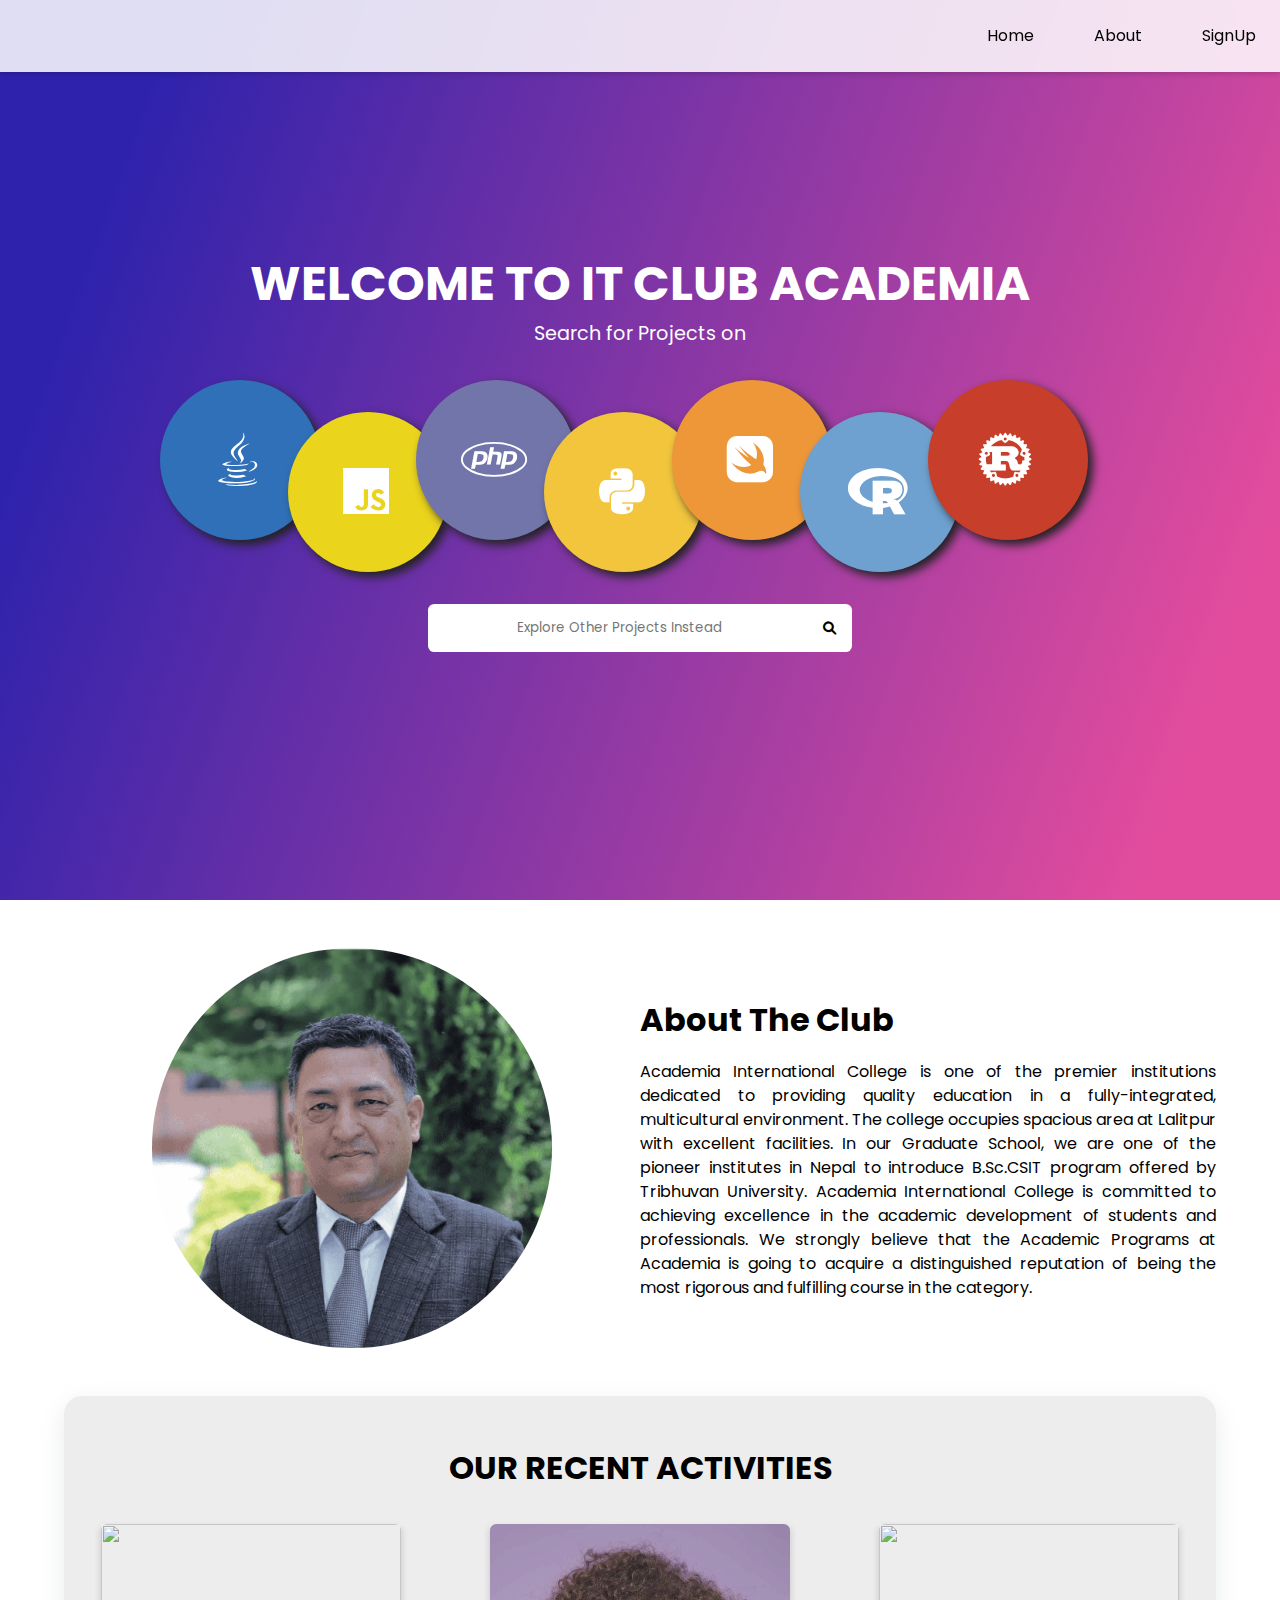
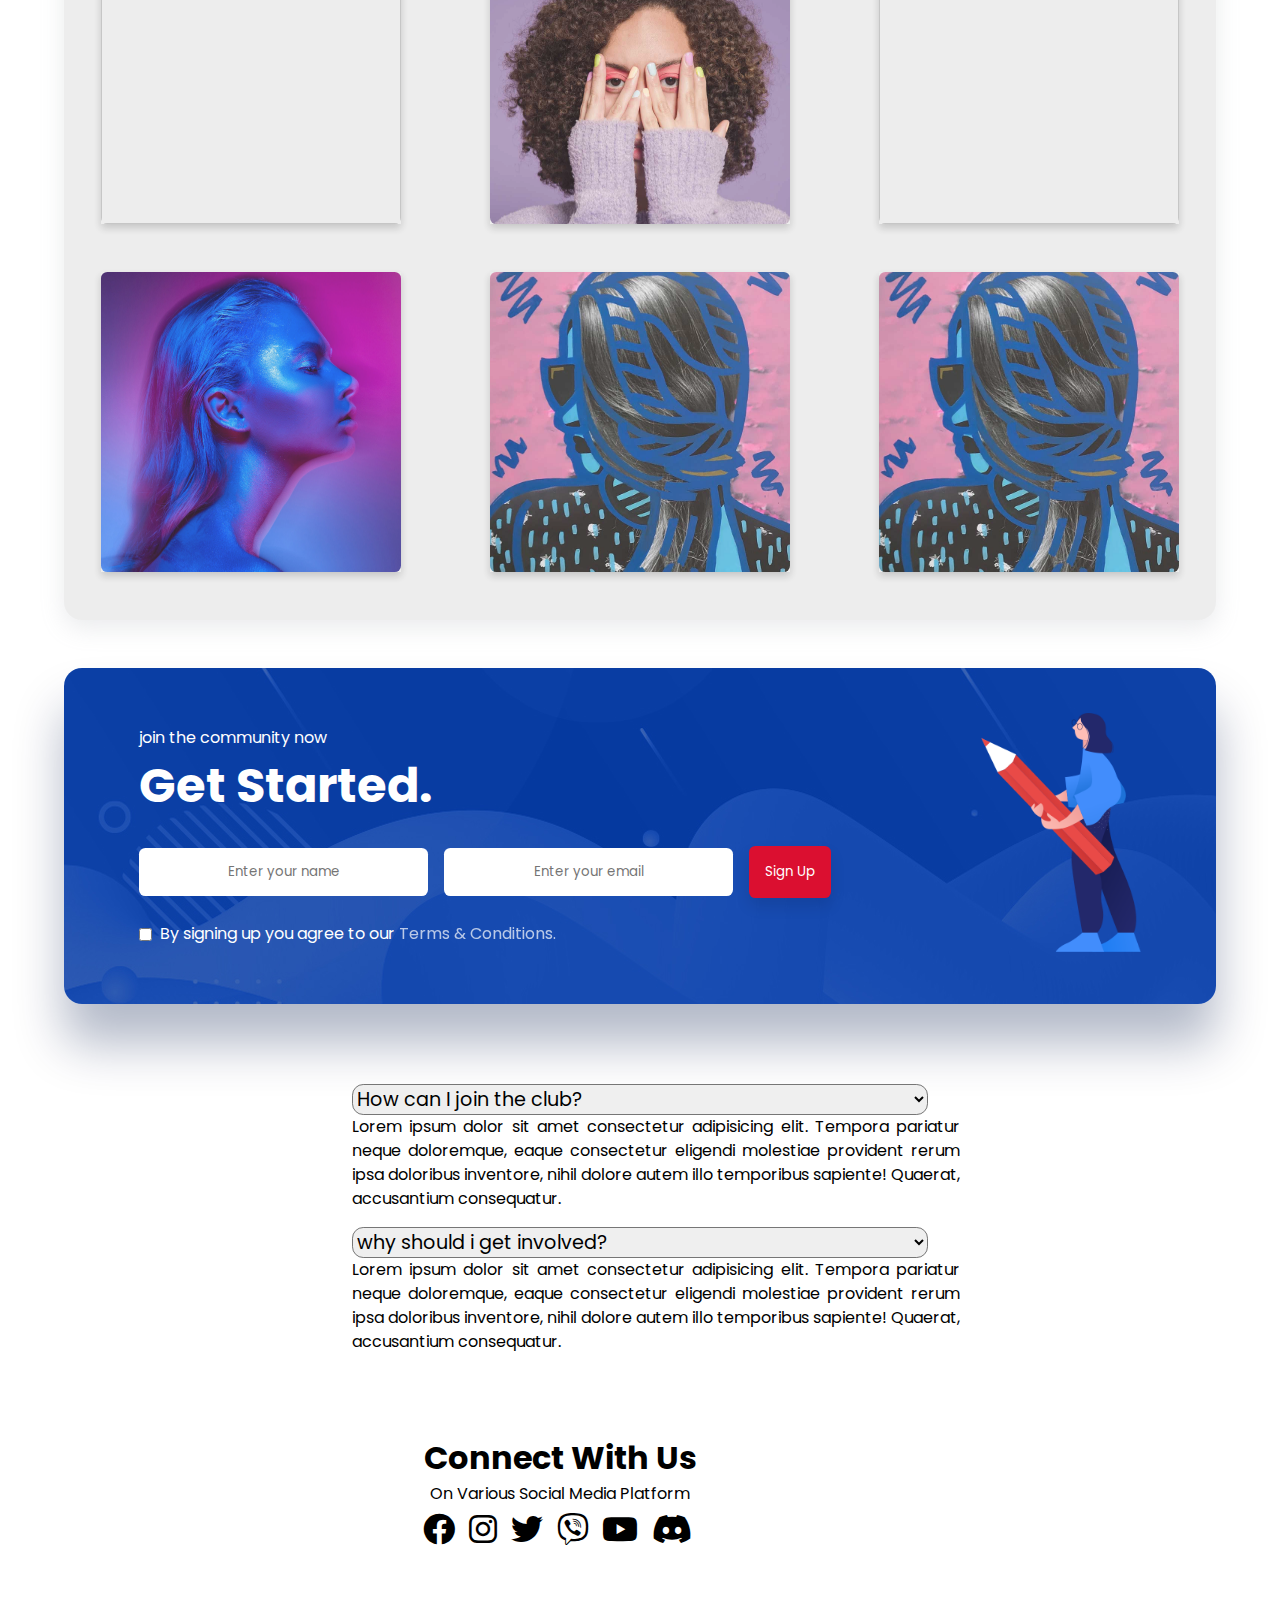
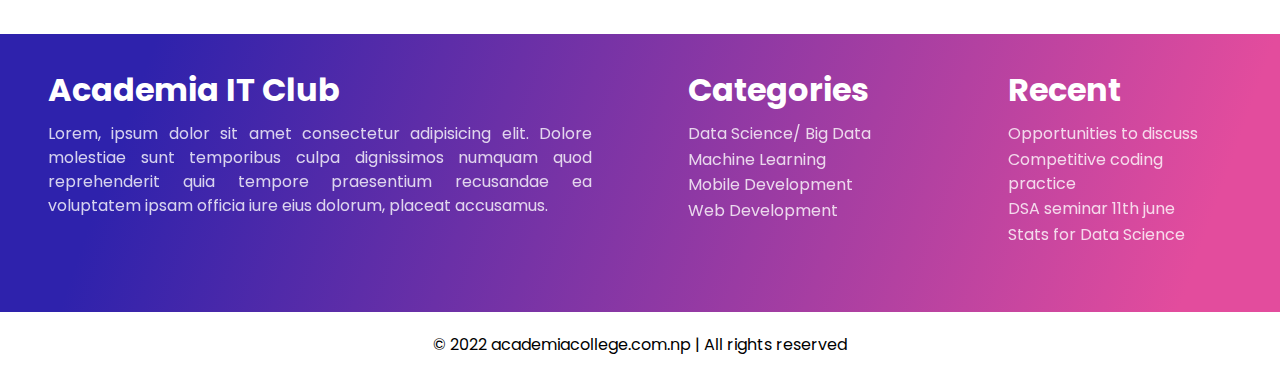
==== index.html @ 9181f197 "signup" ====
<!DOCTYPE html>
<html lang="en">
<head>
    <meta charset="UTF-8">
    <meta http-equiv="X-UA-Compatible" content="IE=edge">
    <meta name="viewport" content="width=device-width, initial-scale=1, user-scalable=no">
    <link rel="stylesheet" href="css/style.css">

    <link href="https://fonts.googleapis.com/css2?family=Poppins:wght@300&display=swap" rel="stylesheet">

    <link rel="stylesheet" 
    href="https://cdnjs.cloudflare.com/ajax/libs/font-awesome/6.0.0/css/all.min.css">
    <title>IT Club Academia</title>
</head>
<body>
    <header>
        <nav class="navbar">
            <a href="" class="nav-branding"><img src="assets/img/academia_logo.png" alt=""></a>

            <ul class="nav-menu">
                <li class="nav-item"><a href="#" class="nav-link anav">Home</a></li>
                <li class="nav-item"><a href="#aboutus" class="nav-link">About</a></li>
                <li class="nav-item"><a href="#signup" class="nav-link">SignUp</a></li>
            </ul>

            <div class="hamburger">
                <span class="bar"></span>
                <span class="bar"></span>
                <span class="bar"></span>
            </div>
        </nav>
    </header>

        <section class="split">
            <article class="front">
                <h1>welcome TO IT Club Academia</h1>
                <p>Search for Projects on</p>
                <div class="h-container">
                    <div class="c1"><i class="fa-brands fa-java"></i></div>
                    <div class="c2"><i class="fa-brands fa-js"></i></div>
                    <div class="c3"><i class="fa-brands fa-php"></i></div>
                    <div class="c4"><i class="fa-brands fa-python"></i></div>
                    <div class="c5"><i class="fa-brands fa-swift"></i></div>
                    <div class="c6"><i class="fa-brands fa-r-project"></i></div>
                    <div class="c7"><i class="fa-brands fa-rust"></i></div>
                </div>
                <div class="search">
                    <form action="" class="searchf">
                        <input type="text" name="search" id="" placeholder="Explore Other Projects Instead">
                        <button type="submit"><i class="fa fa-search"></i></button>
                    </form>
                </div>
            </article>
        </section>

        <section class="about">
            <main>
                <div class="left">
                    <img src="assets/img/chief.jpg" alt="">
                </div>
                <div class="right">
                    <h1>About The Club</h1>
                    <div class="para">
                        <P>Academia International College is one of the premier institutions dedicated to providing quality education in a fully-integrated, multicultural environment. The college occupies spacious area at Lalitpur with excellent facilities. In our Graduate School, we are one of the pioneer institutes in Nepal to introduce B.Sc.CSIT program offered by Tribhuvan University. Academia International College is committed to achieving excellence in the academic development of students and professionals. We strongly believe that the Academic Programs at Academia is going to acquire a distinguished reputation of being the most rigorous and fulfilling course in the category.</P>
                </div>
            </main>
        </section>
        
        <section class="posts">
            <div class="posts-c">
                <h1>Our Recent activities</h1>
                <div class="p-container">
                    <article class="p-articles"><img src="assets/img/card/1.jpg" alt=""></article>
                    <article class="p-articles"><img src="assets/img/card/2.jpg" alt=""></article>
                    <article class="p-articles"><img src="assets/img/card/3.jpg" alt=""></article>
                    <article class="p-articles"><img src="assets/img/card/4.jpg" alt=""></article>
                    <article class="p-articles"><img src="assets/img/card/5.jpg" alt=""></article>
                    <article class="p-articles"><img src="assets/img/card/6.jpg" alt=""></article>
                    <!-- <article class="p-articles"><img src="assets/img/card/7.jpg" alt=""></article>
                    <article class="p-articles"><img src="assets/img/card/8.jpg" alt=""></article> -->
                </div>
            </div>
        </section>

        <section class="signup">
            <main>
                <div class="left">
                    <div class="text">
                        <p>join the community now</p>
                        <h1>Get Started.</h1>
                    </div>
                    <form action="" class="form">
                        <input type="text" name="" id="name" placeholder="Enter your name">
                        <input type="email" name="" id="" placeholder="Enter your email">
                        <button type="submit">Sign Up</button>
                    </form>
                    <div class="tc">
                        <input type="checkbox" name="" id="">
                        <p>By signing up you agree to our <a href="#">Terms & Conditions.</a></p>
                    </div>
                </div>
                <div class="right">
                    <img src="assets/img/signup-thumb.png" alt="" class="pencil">
                </div>
            </main>
        </section>

        <section class="faq">
            <main>
                <div class="left">
                    <img src="assets/img/card/13.png" alt="">
                </div>
                <div class="right">
                    <select name="faq">
                        <option value="none" selected>How can I join the club?</option>
                        <option value="none" >why should i get involved?</option>
                    </select>
                    <P>Lorem ipsum dolor sit amet consectetur adipisicing elit. Tempora pariatur neque doloremque, eaque consectetur eligendi molestiae provident rerum ipsa doloribus inventore, nihil dolore autem illo temporibus sapiente! Quaerat, accusantium consequatur.</P>
                    <select name="faq">
                        <option value="none" selected>why should i get involved?</option>
                        <option value="none" >How can I join the club?</option>
                        
                    </select>
                    <P>Lorem ipsum dolor sit amet consectetur adipisicing elit. Tempora pariatur neque doloremque, eaque consectetur eligendi molestiae provident rerum ipsa doloribus inventore, nihil dolore autem illo temporibus sapiente! Quaerat, accusantium consequatur.</P>
                </div>
            </main>
        </section>

        <section class="cta">
            <main>
                <div class="left">
                    <h1>Connect With Us</h1>
                    <p>On Various Social Media Platform</p>
                    <div class="smedia">
                        <i class="fa-brands fa-facebook"></i>
                        <i class="fa-brands fa-instagram"></i>
                        <i class="fa-brands fa-twitter"></i>
                        <i class="fa-brands fa-viber"></i>
                        <i class="fa-brands fa-youtube"></i>
                        <i class="fa-brands fa-discord"></i>
                    </div>
                </div>
                <div class="right">
                    <img src="assets/img/card/14.png" alt="">
                </div>
            </main>
        </section>

    <footer>
            <article class="fabout">
                <h1>Academia IT Club</h1>
                <p>Lorem, ipsum dolor sit amet consectetur adipisicing elit. Dolore molestiae sunt temporibus culpa dignissimos numquam quod reprehenderit quia tempore praesentium recusandae ea voluptatem ipsam officia iure eius dolorum, placeat accusamus.</p>
            </article>
            <article class="categories">
                <h1>Categories</h1>
                <ul>
                    <li>Data Science/ Big Data</li>
                    <li>Machine Learning</li>
                    <li>Mobile Development</li>
                    <li>Web Development</li>
                </ul>
            </article>
            <article class="recent">
                <h1>Recent</h1>
                <ul>
                    <li>Opportunities to discuss</li>
                    <li>Competitive coding practice</li>
                    <li>DSA seminar 11th june</li>
                    <li>Stats for Data Science</li>
                </ul>
            </article>
            <div class="c-bottom">
                <p>© 2022 academiacollege.com.np | All rights reserved</p>
            </div>
    </footer>

    <script src="js/script.js"></script>
</body>
</html>
---- css/style.css ----
@import url(https://fonts.googleapis.com/css?family=Quicksand);

* {
    margin: 0;
    padding: 0;
    box-sizing: border-box;
    
    font-family: 'Poppins', sans-serif;    
    line-height: 150%;

    --button: #024286;
}

ul > li {
    list-style: none;
}

html, body {
    max-width: 100%;
    overflow-x: hidden;
    scroll-behavior: smooth;
}

body {
    max-width: 100%;
    box-sizing: border-box;

    -webkit-text-size-adjust: 100%;
}

i {
    margin-right: 0.3rem;
}

i:hover {
    cursor: pointer;}

a {
    text-decoration: none;
    color: inherit;
}

section {
    margin-bottom: 3rem;
}

/* nav */
header {
    position: fixed;
    z-index: 2;
    width: 100%;
    display: flex;
    align-items: center;
    justify-content: center;
}

.navbar > ul > li {
  list-style: none;
}

.nav-item > a {
  color: black;
  text-decoration: none;
}


.navbar {
  background-color: rgba(256,256,256, .85);
  box-shadow: 0 2px 5px 0 rgba(0,0,0,0.16);
  width: 100%;
  
  min-height: 70px;
  display: flex;
  justify-content: space-between;
  align-items: center;
  padding: 0 24px;
}

.navbar > a {
  display: flex;
  align-items: center;
  justify-content: center;
}

.navbar > a > img {
  height: 8vh;
}

.nav-menu {
  display: flex;
  justify-content: space-between;
  align-items: center;
  gap: 60px;
}

.nav-branding {
  font-size: 2rem;
}

.nav-link {
  transition: 0.7s ease;
}

.nav-link:hover {
  color: dodgerblue;
}

.anav {
  color: dodgerblue;
}

.hamburger {
  display: none;
  cursor: pointer;
}

.bar {
  display: block;
  width: 25px;
  height: 5px;
  margin: 5px auto;
  -webkit-transition: all 0.3s ease-in-out;
  transition: all 0.3s ease-in-out;
  background-color: #000;
}

@media (max-width:768px) {
  .hamburger {
      display: block;
  }

  .hamburger.active .bar:nth-child(2) {
      opacity: 0;
  }

  .hamburger.active .bar:nth-child(1) {
      transform: translateY(10px) rotate(45deg);
  }

  .hamburger.active .bar:nth-child(3) {
      transform: translateY(-10px) rotate(-45deg);
  }

  .nav-menu {
      position: fixed;
      left: -100%;
      top: 70px;
      gap: 0;
      flex-direction: column;
      background-color: rgba(256,256,256, .9);
      box-shadow: 0 2px 5px 0 rgba(0,0,0,0.16);

      width: 100%;
      text-align: center;
      transition: 0.3s;
  }

  .nav-item {
      margin: 16px 0;
  }

  .nav-menu.active {
      left: 0;
  }
}
/* nav */

/* Split */
.split {
    display: flex;
    min-height: 100vh;
    width: 100%;
}

.front {
    width: 100%;

    display: flex;
    flex-direction: column;
    flex-wrap: wrap;
    align-items: center;
    justify-content: center;

    background-image: linear-gradient( 109.6deg,  rgba(46,34,172,1) 11.2%, rgba(227,76,157,1) 91.1% );
}

.front > h1 {
    color: white;
    text-align: center;
    text-transform: uppercase;
    font-weight: bolder;
    font-size: 3rem;
}

.front > p {
    color: white;
    font-size: larger;
    margin-bottom: 2rem;
}

.search {
    display: flex;
}

.searchf {
    display: flex;
    font-display: row;

    margin-top: 2rem;
}

.searchf > * {
    border: none;
}

.searchf > input {
    width: 30vw;
    height: 3rem;

    border-top-left-radius: .7vh;
    border-bottom-left-radius: .7vh;
}

.searchf > button {
    width: fit-content;
    padding: .7rem;

    display: flex;
    justify-content: center;
    align-items: center;
    color: black;
    background-color: white;

    border-top-right-radius: .7vh;
    border-bottom-right-radius: .7vh;

    /* border-left: .1rem solid black; */
}

.searchf > button:hover {
    background: dodgerblue;
    color: white;
}


.searchf > button:hover {
    border-top-right-radius: .7vh !important;
    border-bottom-right-radius: .7vh !important;    
}

@media(max-width:900px) {
    .searchf > input {
        width: 40vw;
    }

    .front > * {
        text-align: center;
    }
}

@media(max-width:700px) {
    .searchf {
        margin-top: 1rem;
    }
    .searchf > input {
        width: 70vw;
    }
}

/* posts */
.posts {
    display: flex;
    align-items: center;
    justify-content: center;

    width: 100%;
    height: 100%;
}

.posts-c {
    width: 90%;
    padding: 3rem 1rem;

    display: flex;
    flex-direction: column;
    justify-content: center;
    align-items: center;
    gap: 2rem;
    background-color: rgba(0, 0, 0, .07);
    border-radius: 2vh;

    box-shadow: rgba(149, 157, 165, 0.2) 0px 8px 24px;
}

.posts-c > h1 {
    text-transform: uppercase;
    text-align: center;
}

.p-container {
    /* margin: 1rem 2rem; */
    display: flex;
    flex-direction: row;
    flex-wrap: wrap;
    justify-content: space-around;

    column-gap: 3rem;
    row-gap: 3rem;
    width: 100%;
    box-sizing: border-box;
}

.p-container > .p-articles {
    height: 300px;
    width: 300px;

    object-fit: cover;

    box-shadow: 0 4px 8px 0 rgba(0,0,0,0.2);
    transition: 0.3s;

    opacity: .85;
}

.p-container > .p-articles:hover {
    box-shadow: 0 8px 16px 0 rgba(0,0,0,0.2);
    transform: translate3D(0,-1px,0) scale(1.03);
    opacity: 1;
}

.p-articles > img {
    height: 300px;
    width: 300px;

    border-radius: .7vh;
    object-fit: cover;
}

/* h-container */
.h-container {
    display: grid;
    grid-template-columns: repeat(15, 4rem);
    grid-template-rows: 2rem 1fr 2rem 2rem;
}

.h-container > * {
    height: 10rem;
    width: 10rem;
    border-radius: 100%;

    display: flex;
    justify-content: center;
    align-items: center;
}

.h-container > * > i {
    font-size: 3.3rem;
}

.h-container > * > i:hover {
    font-size: 4rem;
}

.c1 {
    grid-row: 1/4;
    grid-column: 1/3;
    background-color: #3070b8;
    text-align: end;
    color: white;
    -webkit-filter: drop-shadow(5px 5px 5px #222);
    filter: drop-shadow(5px 5px 5px #222);}

.c2 {
    grid-row: 2/5;
    grid-column: 3/5;
    background-color: #ead41c;
    color: white;
    -webkit-filter: drop-shadow(5px 5px 5px #222);
    filter: drop-shadow(5px 5px 5px #222);
}

.c3 {
    grid-row: 1/4;
    grid-column: 5/7;
    background-color: #7175aa;
    text-align: right;
    color: white;
    -webkit-filter: drop-shadow(5px 5px 5px #222);
    filter: drop-shadow(5px 5px 5px #222);
}

.c4 {
    grid-row: 2/5;
    grid-column: 7/9;
    background-color: #f2c53d;
    color: white;
    -webkit-filter: drop-shadow(5px 5px 5px #222);
    filter: drop-shadow(5px 5px 5px #222);
}

.c5 {
    grid-row: 1/4;
    grid-column: 9/11;
    background-color: #ee9739;
    color: white;
    -webkit-filter: drop-shadow(5px 5px 5px #222);
    filter: drop-shadow(5px 5px 5px #222);
}

.c6 {
    grid-row: 2/5;
    grid-column: 11/13;
    background-color: #6fa1d0;
    color: white;
    -webkit-filter: drop-shadow(5px 5px 5px #222);
    filter: drop-shadow(5px 5px 5px #222);
}

.c7 {
    grid-row: 1/4;
    grid-column: 13/15;
    background-color: #c73f2a;
    color: white;
    -webkit-filter: drop-shadow(5px 5px 5px #222);
    filter: drop-shadow(5px 5px 5px #222);
}


.h-container > *:hover {
    z-index: 1;
    font-size: 3rem;

    cursor: pointer;
}

@media(max-width: 1000px) {
    .h-container {
        display: grid;
        grid-template-columns: repeat(9, 4rem);
        grid-template-rows: 2rem 1fr 2rem 2rem 1fr 2rem 2rem;
    }

    .c5 {
        grid-column: 2/4;
        grid-row: 3/6; 
    }
     
    .c6 {
        grid-column: 4/6;
        grid-row: 4/7; 
    }

    .c7 {
       grid-column: 6/8;
       grid-row: 3/6; 
    }
}

@media(max-width: 600px) {
    .split {
        height: fit-content;
    }

    .split > .front {
        padding: 3rem 0;
        padding-top: 7rem;
    }

    .split > .front > h1 {
        font-size: 2.5rem;
    }
    
    .h-container {
        display: grid;
        grid-template-columns: 1fr;
        grid-template-rows: repeat(29, 2rem);
    }

    .h-container > *{
        grid-column: 1/3;
    }

    .c1 {
        grid-row: 1/3; 
    }
     
    .c2 {
        grid-row: 5/10; 
    }

    .c3 {
       grid-row: 9/14;
    }

    .c4 {
        grid-row: 13/17; 
     }

    .c5 {
        grid-row: 16/21; 
    }

    .c6 {
        grid-row: 20/25; 
    }
    
    .c7 {
        grid-row: 24/29; 
    }

}

/* SignUP */

.signup {
    display: flex;
    justify-content: center;
    align-items: center;

    max-width: 100%;
}

.signup > main{
    display:flex;
    justify-content: space-around;
    align-items: center;
    
    background-image: url(/assets/img/signup-bg.jpg);
    
    
    min-height: 21rem;
    width: 90%;
    border-radius: 2vh;
    box-shadow: 0 40px 50px 0 rgba(0,24.000000000000043,72,.3);
}

.signup > main > .left {
    display: flex;
    flex-direction: column;
    gap: 1.5rem;
}

.signup > main > .left > .text {
    color: white;
}

.signup > main > .left > .text > h1 {
    font-size: 3rem;
}

.signup > main > .left > form {
    display: flex;
    flex-direction: row;
    justify-content: center;
    align-items: center;
    gap: 1rem;
    flex-wrap: wrap;
}

.signup > main > .left > form > * {
    border: none;
    padding: 1rem;
}

.signup > main > .left > form > input {
    height: 3rem;
    border-radius: .7vh;
}

.signup > main > .left > form > button {
    border: none;
    
    color: white;
    background-color: #db0f30;
    box-shadow: 0px 8px 15px rgba(0, 0, 0, 0.1);
    padding: 1rem;
    
    display: flex;
    align-items: center;
    justify-content: center;

    border-radius: .7vh;
}

.signup > main > .left > form > button:hover {
    cursor: pointer;
}

.signup > main > .left > .tc {
    display: flex;
    flex-direction: row;
    align-items: center;
    justify-content: flex-start;
    gap: .5rem;

    color: white;
}

.signup > main > .left > .tc > p > a {
    opacity: .7;
}

form > input::placeholder {
    text-align: center;
}

.signup > main > .right > img {
    max-width: 10rem;
}

@media(max-width:820px) {
    .signup > main > .right{
        display: none;
    }
}

@media(max-width:600px) {
    .signup > main {
        height: 25rem;
    }

    .signup > main {
        padding-left: 1rem;
        padding-right: 1rem;
    }

    .signup > main > .left > * {
        display: flex;
        justify-content: center;
        align-items: start;
        flex-direction: column;
    }

    .signup > main > .left > form {
        display: flex;
        justify-content: center;
        align-items: start;
        flex-direction: column;
    }

    .signup > main > .left > .text > h1 {
        font-size: 2rem;
    }

    .signup > main {
        height: 27rem;
    }
    
    .signup > main > * {
        padding-left: 1.3rem;
        padding-right: 1.3rem;
    }
    
    .signup > main > .left > form {
        flex-direction: column;
    }
    
    .signup > main > .left > form > input {
        width: 100%;
    }
}
/* SignUP */

/* AboutUs */
.about {
    display: flex;
    align-items: center;
    justify-content: center;
}

.about > main {
    display: flex;
    align-items: center;
    justify-content: center;
    flex-direction: row;
    flex-wrap: wrap;

    max-width: 90%;
}

.about > main > .right,.about > main > .left {
    width: 50%;
}

.about > main > .left {
    display: flex;
    align-items: center;
    justify-content: center;
}

.about > main > .left > img {
    height: 25rem;
    width: 25rem;
    border-radius: 100%;
    object-fit: cover;
}

.about > main > .right > h1 {
    margin-bottom: 1rem;
}

.about > main > .right > .para > p {
    text-align: justify !important;
    text-align: left;
}

@media(max-width:1000px) {
    .about > main {
        display: flex;
        align-items: center;
        justify-content: center;
        flex-direction: column;
        gap: 2rem;
    }

    .about > main > .right {
        min-width: 100%;
    }
    
    .about > main > .right > * {
        text-align: center;
    }    

    .about > main > .right > .para {
        min-width: 100%;
    }
}

@media(max-width:600px) {
    .about > main > .left > img {
        height: 90vw;
        width: 90vw;
    }
}
/* AboutUs */

/* FAQ */
.faq {
    margin-bottom: 0px;
}

.faq, .faq > main {
    display: flex;
    align-items: center;
    justify-content: center;
}

.faq > main {
    flex-direction: row;
    max-width: 100%;
    padding: 2rem;
    gap: 2rem;
}

.faq > main > .left, .right {
    max-width: 50%;
}

.faq > main > .left {
    display: flex;
    flex-direction: column;
}

.faq > main > .left > img {
    max-width: 45vw;
}

.faq > main > .right > select {
    display: flex;
    font-size: larger;
    width: 45vw;
    font-display: 1rem;
    border-radius: .7rem;
}

.faq > main > .right > p {
    margin-bottom: 1rem;
    text-align: justify;
}

@media(max-width:900px) {
    .faq > main > .right > :nth-child(3), .faq > main > .right > :nth-child(4) {
        display: none;
    }
}

@media (max-width:700px) {
    .faq, .faq > main {
        display: flex;
        align-items: center;
        justify-content: center;
        flex-direction: column;
        gap: 0rem;
    }

    .faq > main > .right {
        text-align: justify;
        min-width: 100%;
    }

    .faq > main > .right > select {
        width: 100%;
    }
}
/* FAQ */

/* CTA */
.cta, .cta > main {
    display: flex;
    align-items: center;
    justify-content: center;
}

.cta > main {
    flex-direction: row;
    flex-wrap: wrap;
    padding: 2rem;
    gap: 10rem;
}

.cta > main > .right, .left {
    max-width: 100%;
}

.cta > main > .right > img {
    max-width: 45vw;
}

.cta > main > .left {
    display: flex;
    justify-content: center;
    align-items: center;
    flex-direction: column;
    text-align: center;
}

.left > .smedia {
    font-size: 2rem;
}

@media (max-width:900px) {
    .cta > main {
        gap: 1rem;
    }
}
/* CTA */

/* Footer */
footer {
    display: grid;
    grid-template-columns: 2fr 1fr 1fr;
    grid-template-rows: 1rem 8fr 2fr;

    min-height: fit-content;
    width: 100%;
    
    background-image: linear-gradient( 109.6deg,  rgba(46,34,172,1) 11.2%, rgba(227,76,157,1) 91.1% );
    
    color: white;
}

footer > article {
    margin: 1rem 3rem;
    grid-row: 2/2;
    padding-bottom: 3rem;
}

.fabout {
    grid-column: 1/2;
}

.recent , .categories, .fabout {
    display: flex;
    flex-direction: column;
    gap: .5rem;
}

.fabout > p {
    opacity: .8;
    text-align: justify;
}

.categories > ul {
    grid-column: 2/3;
}

.recent > ul {
    grid-column: 3/4;
}

.categories > ul, .recent > ul {
    display: flex;
    flex-direction: column;
}

.categories > ul > li, .recent > ul > li {
    margin-bottom: .1rem;
    opacity: .8;
}

.c-bottom {
    grid-row: 3/4;
    grid-column: 1/4;

    background-color: white;
    display: flex;
    align-items: center;
    justify-content: center;
}

.c-bottom > p {
    color: black;
}

@media(max-width:850px) {
    footer {
     display: flex;
     flex-direction: column;
    }

    footer > article {
        text-align: left;
        margin: 1rem 3rem;
        grid-row: 2/2;
        padding-bottom: 0rem;
    }

    footer > .c-bottom {
        padding-top: 1rem;
        padding-bottom: 1rem;
        text-align: center;
}
}
/* Footer */
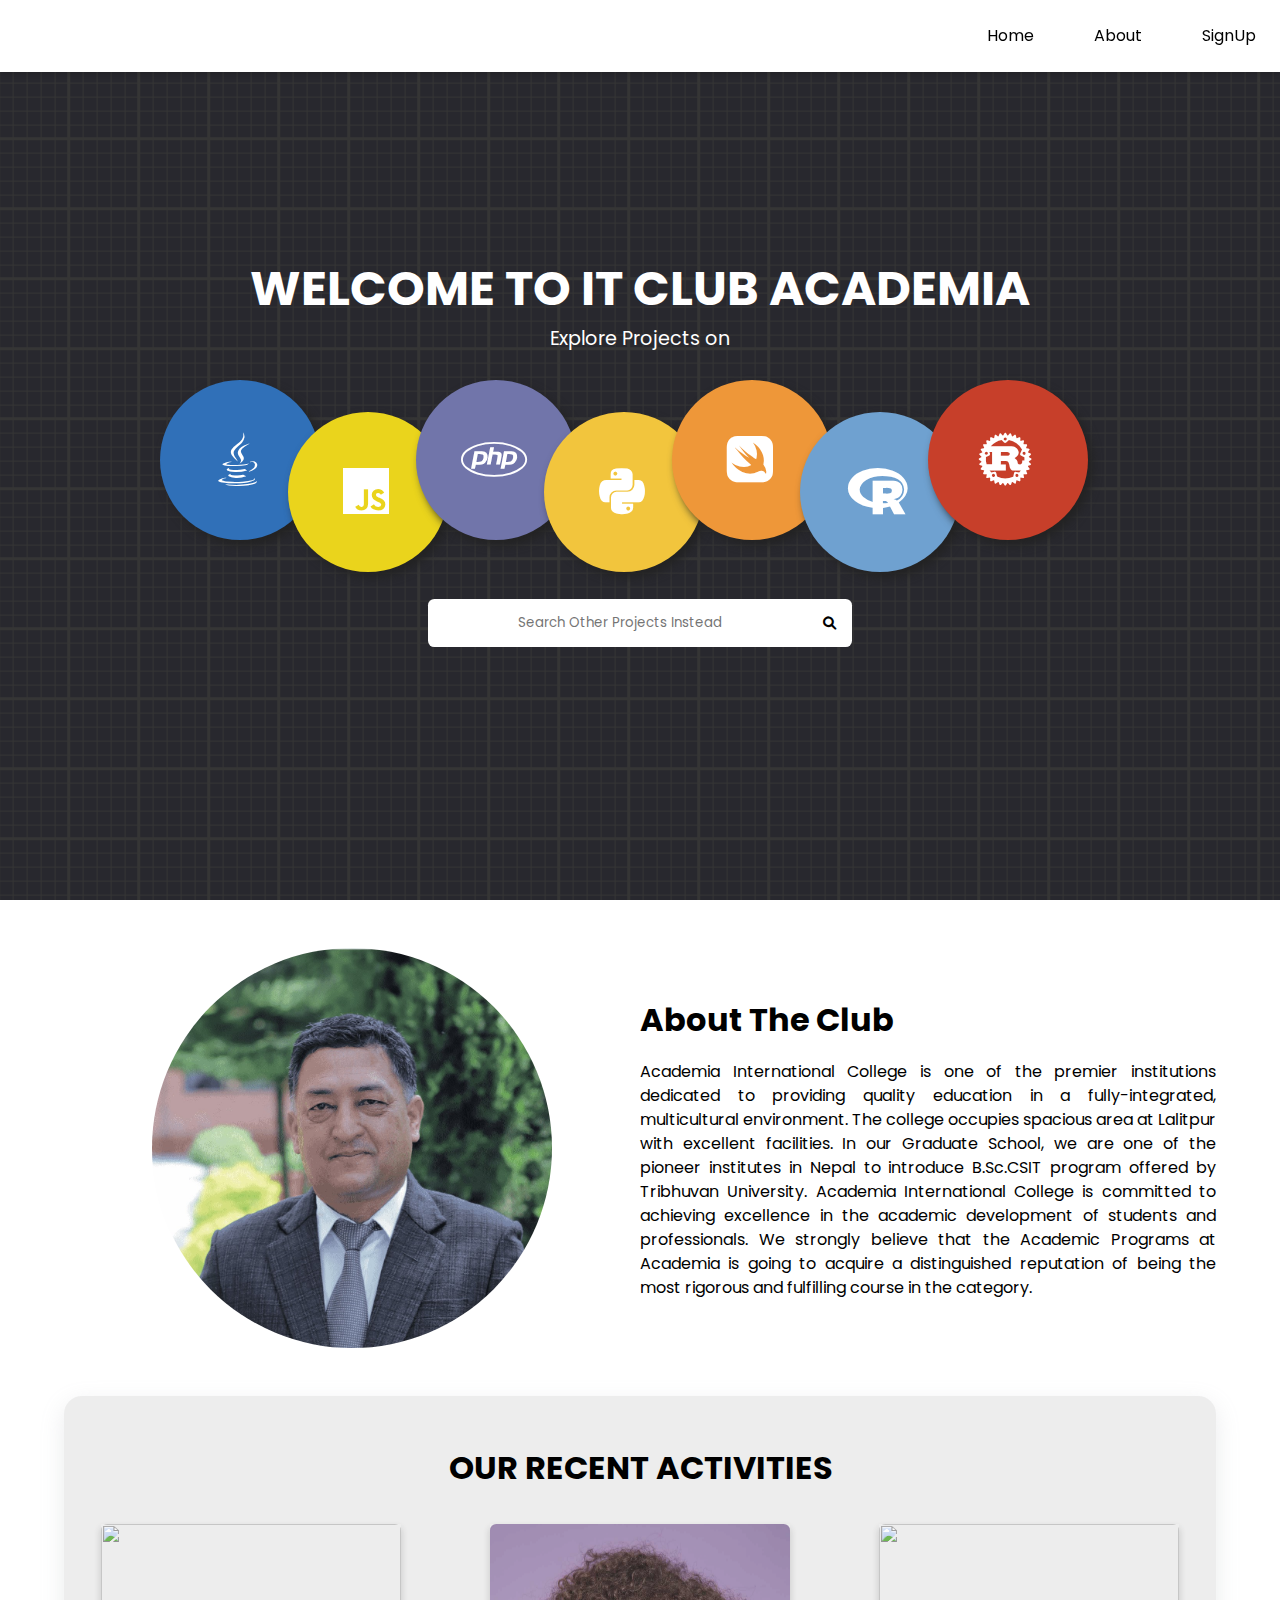
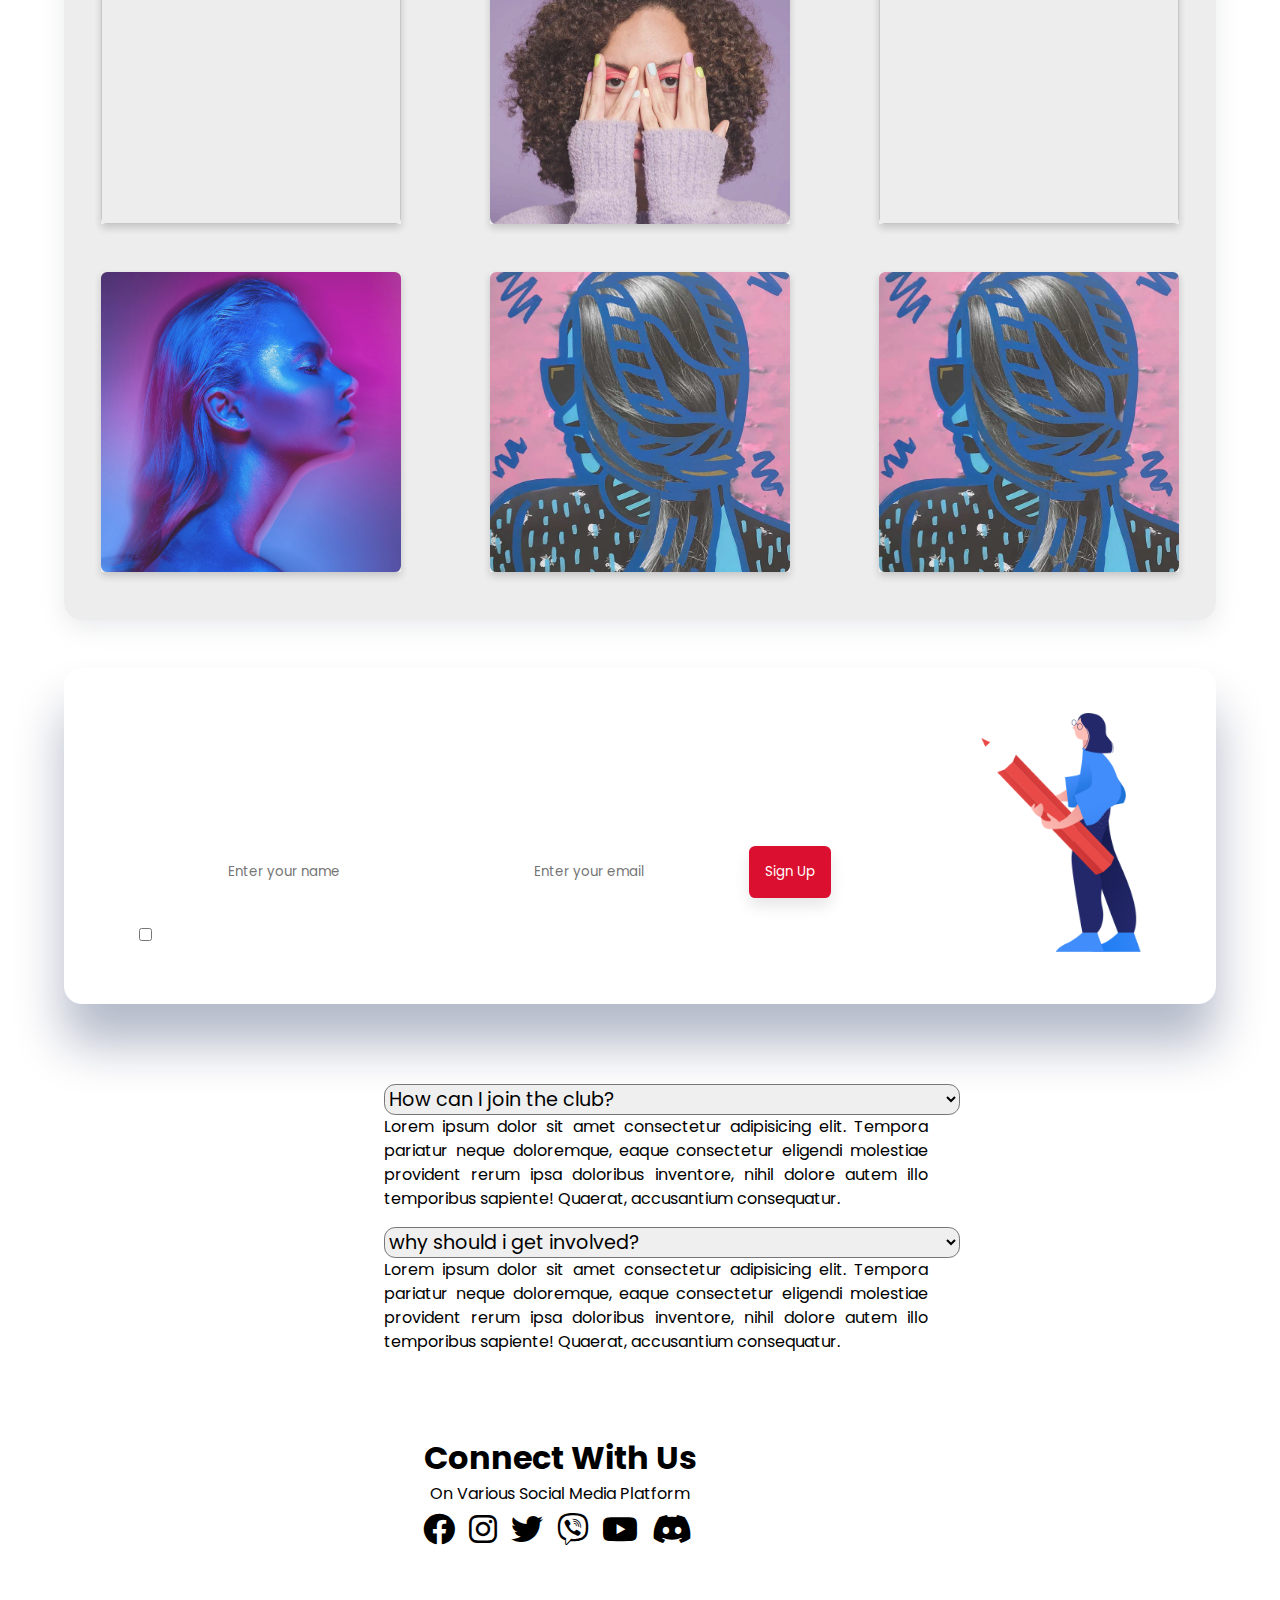
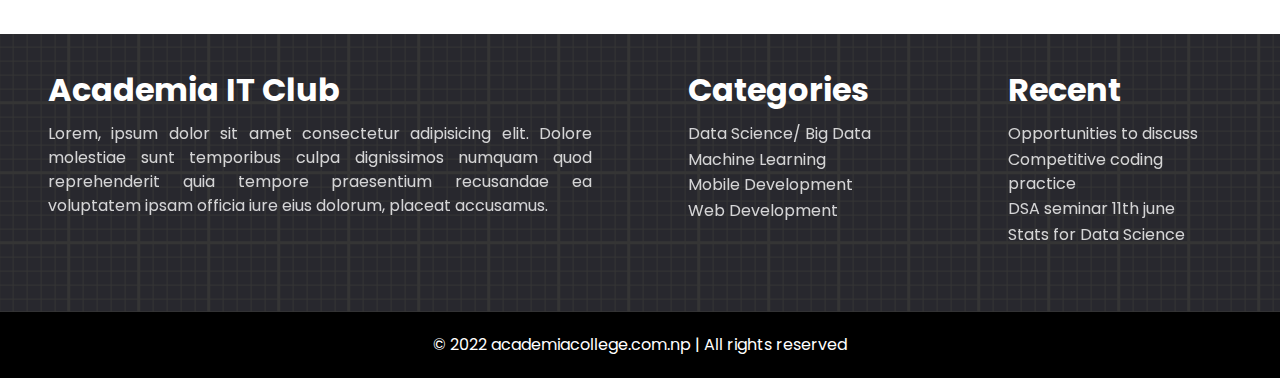
==== commit 85152c49: "colors updates" ====
--- a/index.html
+++ b/index.html
@@ -34,7 +34,7 @@
         <section class="split">
             <article class="front">
                 <h1>welcome TO IT Club Academia</h1>
-                <p>Search for Projects on</p>
+                <p>Explore Projects on</p>
                 <div class="h-container">
                     <div class="c1"><i class="fa-brands fa-java"></i></div>
                     <div class="c2"><i class="fa-brands fa-js"></i></div>
@@ -46,14 +46,14 @@
                 </div>
                 <div class="search">
                     <form action="" class="searchf">
-                        <input type="text" name="search" id="" placeholder="Explore Other Projects Instead">
+                        <input type="text" name="search" id="" placeholder="Search Other Projects Instead">
                         <button type="submit"><i class="fa fa-search"></i></button>
                     </form>
                 </div>
             </article>
         </section>
 
-        <section class="about">
+        <section class="about" id="aboutus">
             <main>
                 <div class="left">
                     <img src="assets/img/chief.jpg" alt="">
@@ -82,7 +82,7 @@
             </div>
         </section>
 
-        <section class="signup">
+        <section class="signup" id="signup">
             <main>
                 <div class="left">
                     <div class="text">
--- a/css/style.css
+++ b/css/style.css
@@ -65,7 +65,7 @@
 
 
 .navbar {
-  background-color: rgba(256,256,256, .85);
+  background-color: rgba(256,256,256,1);
   box-shadow: 0 2px 5px 0 rgba(0,0,0,0.16);
   width: 100%;
   
@@ -181,7 +181,10 @@
     align-items: center;
     justify-content: center;
 
-    background-image: linear-gradient( 109.6deg,  rgba(46,34,172,1) 11.2%, rgba(227,76,157,1) 91.1% );
+    background-color: #28282e;
+background-image:  linear-gradient(#353535 2.8000000000000003px, transparent 2.8000000000000003px), linear-gradient(90deg, #353535 2.8000000000000003px, transparent 2.8000000000000003px), linear-gradient(#353535 1.4000000000000001px, transparent 1.4000000000000001px), linear-gradient(90deg, #353535 1.4000000000000001px, #28282e 1.4000000000000001px);
+background-size: 70px 70px, 70px 70px, 14px 14px, 14px 14px;
+background-position: -2.8000000000000003px -2.8000000000000003px, -2.8000000000000003px -2.8000000000000003px, -1.4000000000000001px -1.4000000000000001px, -1.4000000000000001px -1.4000000000000001px;
 }
 
 .front > h1 {
@@ -195,7 +198,7 @@
 .front > p {
     color: white;
     font-size: larger;
-    margin-bottom: 2rem;
+    margin-bottom: 3vh;
 }
 
 .search {
@@ -206,7 +209,7 @@
     display: flex;
     font-display: row;
 
-    margin-top: 2rem;
+    margin-top: 3vh;
 }
 
 .searchf > * {
@@ -525,7 +528,7 @@
     justify-content: space-around;
     align-items: center;
     
-    background-image: url(/assets/img/signup-bg.jpg);
+    background-image: url(https://raw.githubusercontent.com/krishmzn/academia/master/assets/img/signup-bg.jpg);
     
     
     min-height: 21rem;
@@ -616,7 +619,7 @@
 
 @media(max-width:600px) {
     .signup > main {
-        height: 25rem;
+        height: 30rem;
     }
 
     .signup > main {
@@ -747,7 +750,7 @@
 
 .faq > main {
     flex-direction: row;
-    max-width: 100%;
+    max-width: 90%;
     padding: 2rem;
     gap: 2rem;
 }
@@ -854,8 +857,13 @@
     min-height: fit-content;
     width: 100%;
     
-    background-image: linear-gradient( 109.6deg,  rgba(46,34,172,1) 11.2%, rgba(227,76,157,1) 91.1% );
-    
+    background-color: #28282e;
+background-image:  linear-gradient(#353535 2.8000000000000003px, transparent 2.8000000000000003px), linear-gradient(90deg, #353535 2.8000000000000003px, transparent 2.8000000000000003px), linear-gradient(#353535 1.4000000000000001px, transparent 1.4000000000000001px), linear-gradient(90deg, #353535 1.4000000000000001px, #28282e 1.4000000000000001px);
+background-size: 70px 70px, 70px 70px, 14px 14px, 14px 14px;
+background-position: -2.8000000000000003px -2.8000000000000003px, -2.8000000000000003px -2.8000000000000003px, -1.4000000000000001px -1.4000000000000001px, -1.4000000000000001px -1.4000000000000001px;
+}
+
+footer > * {
     color: white;
 }
 
@@ -902,14 +910,14 @@
     grid-row: 3/4;
     grid-column: 1/4;
 
-    background-color: white;
+    background-color: black;
     display: flex;
     align-items: center;
     justify-content: center;
 }
 
 .c-bottom > p {
-    color: black;
+    color: white;
 }
 
 @media(max-width:850px) {
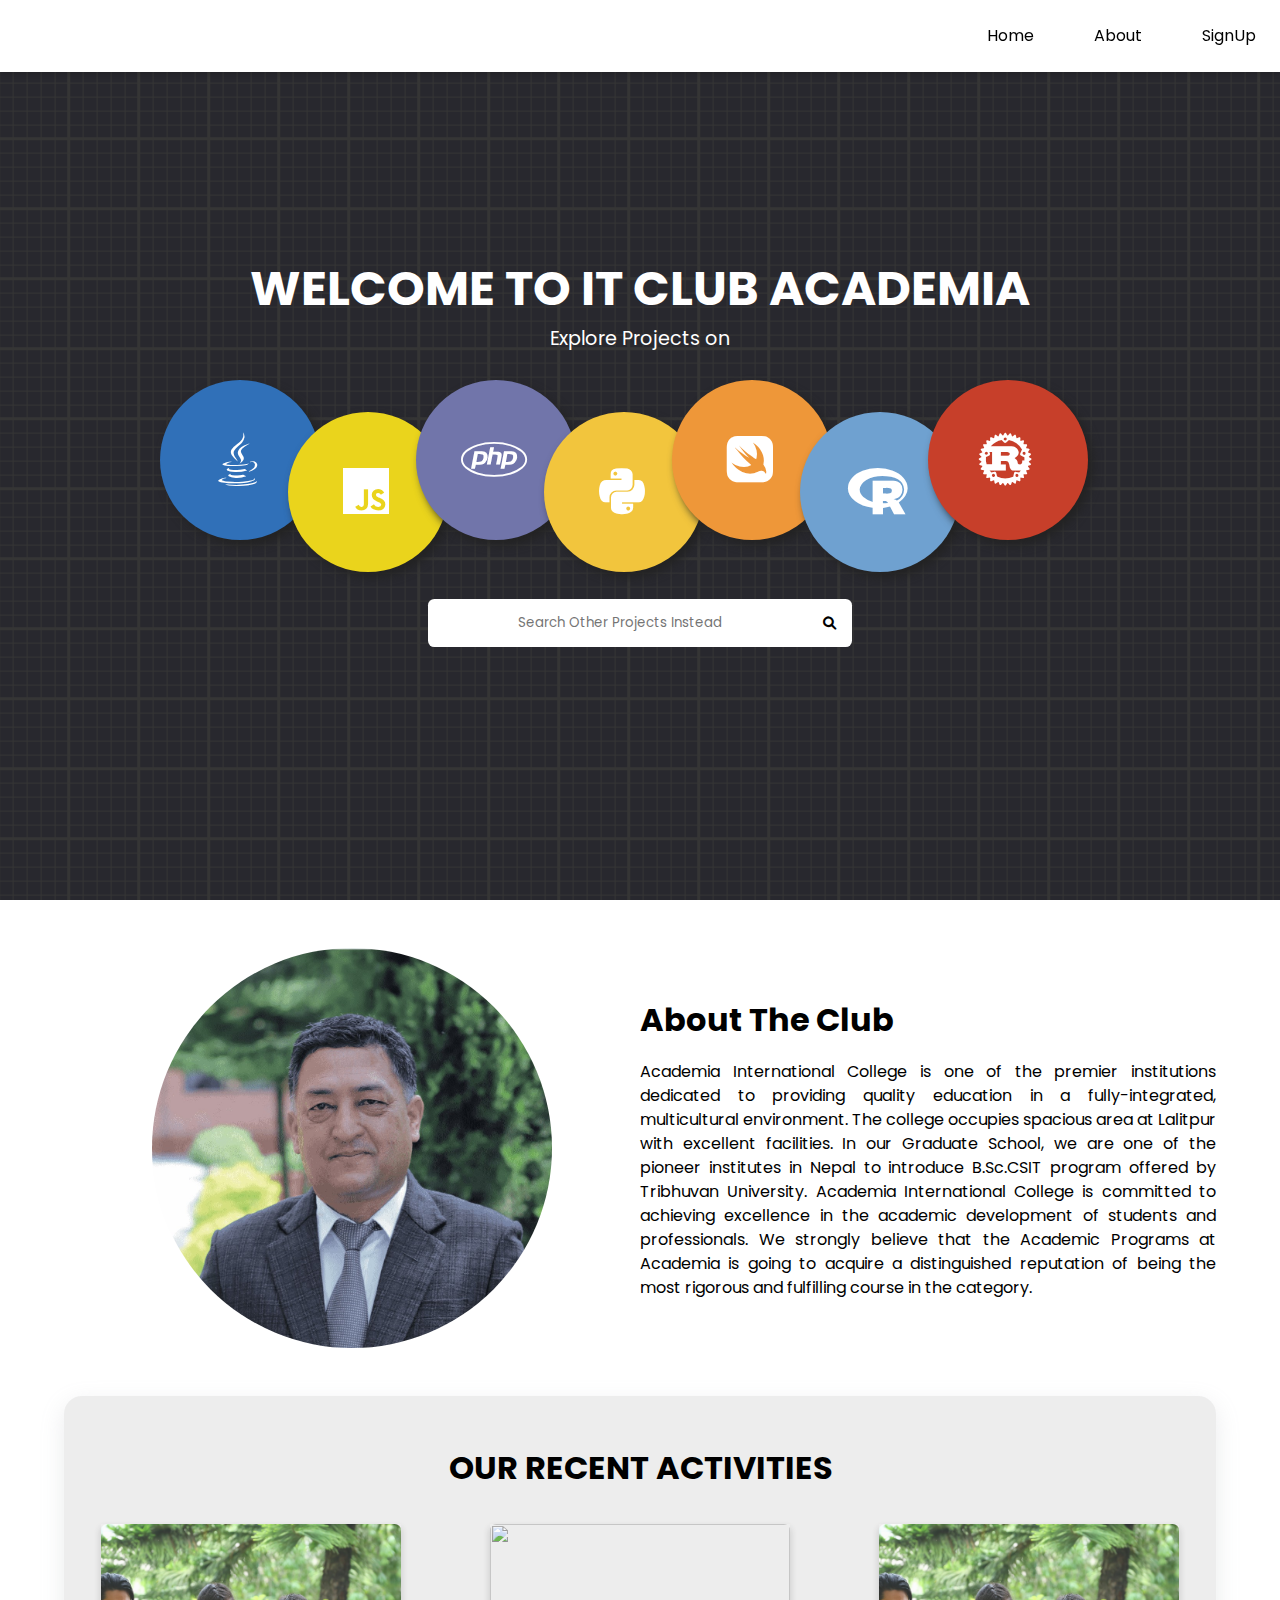
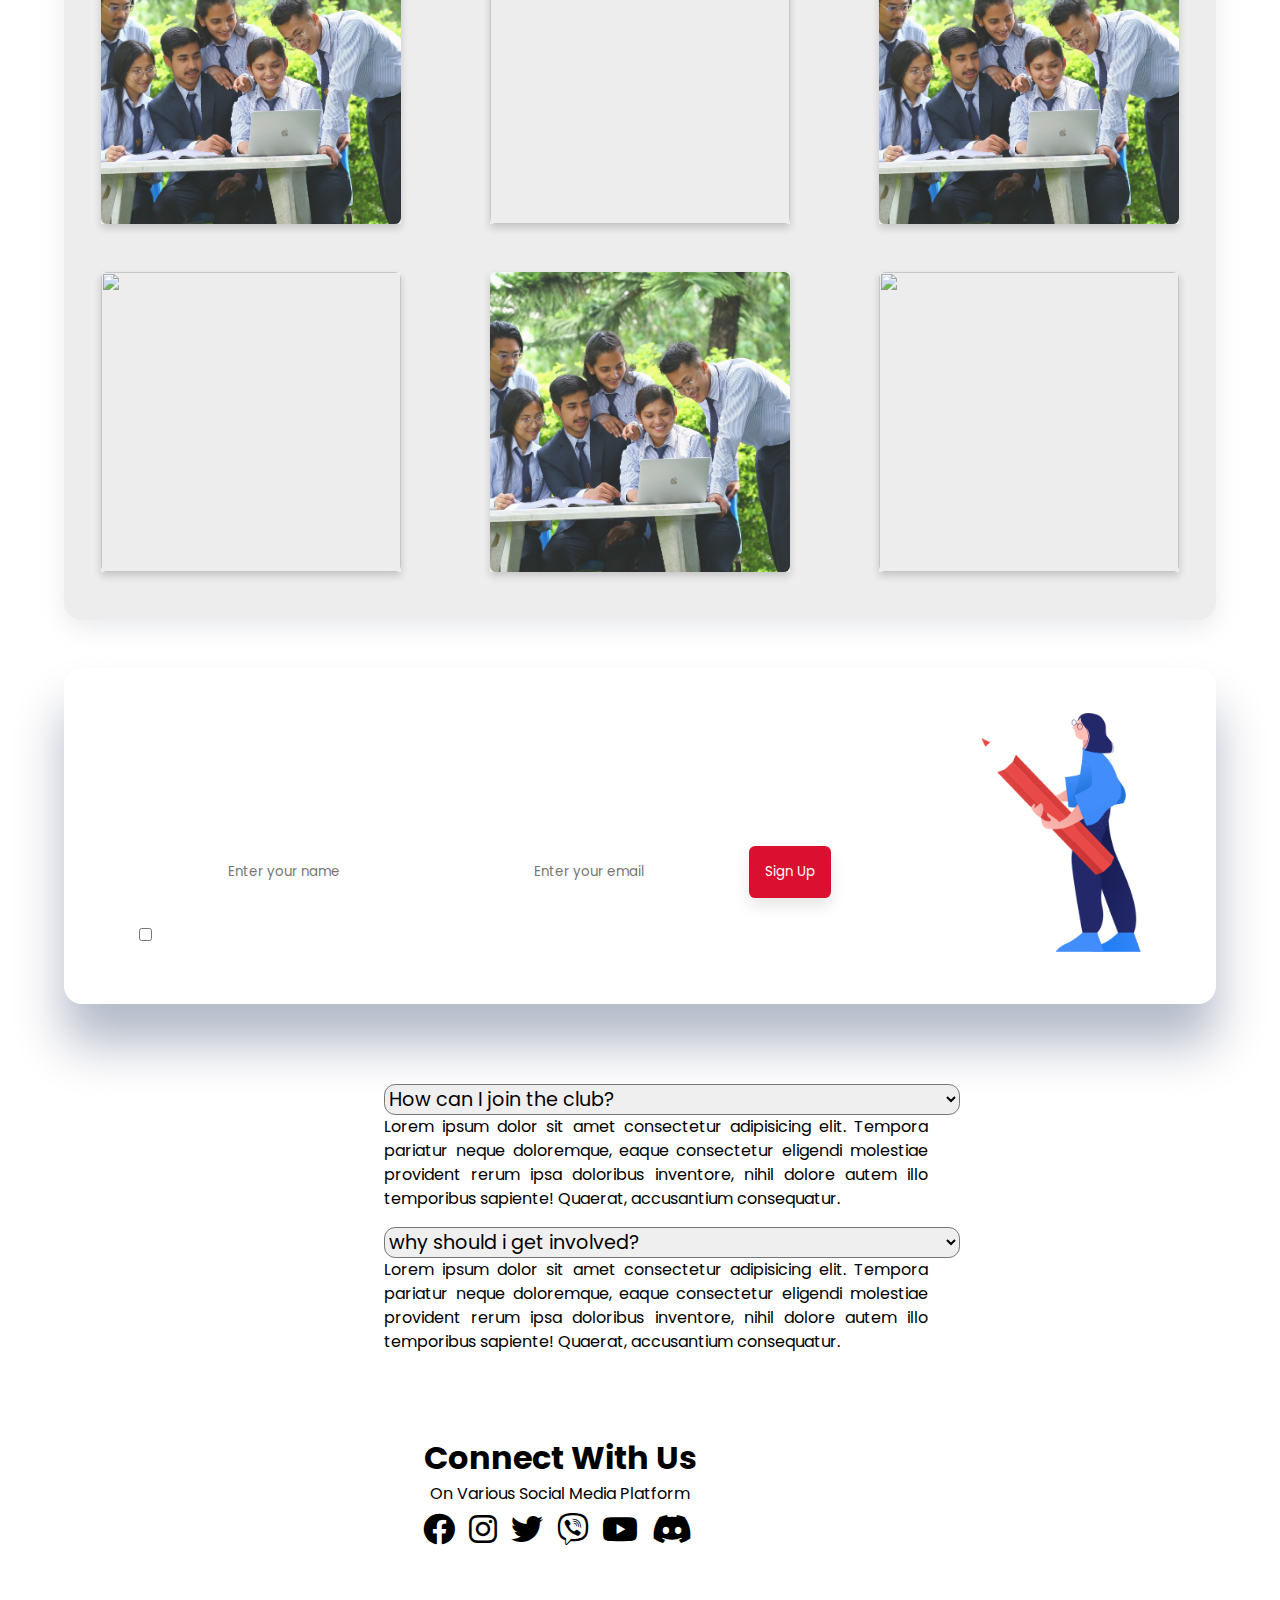
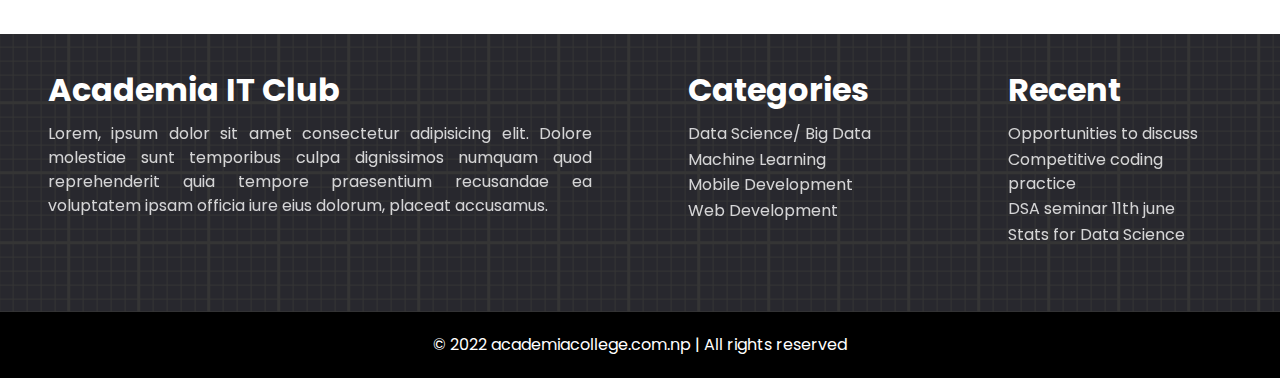
==== commit e34916e4: "update" ====
--- a/index.html
+++ b/index.html
@@ -70,12 +70,12 @@
             <div class="posts-c">
                 <h1>Our Recent activities</h1>
                 <div class="p-container">
-                    <article class="p-articles"><img src="assets/img/card/1.jpg" alt=""></article>
-                    <article class="p-articles"><img src="assets/img/card/2.jpg" alt=""></article>
-                    <article class="p-articles"><img src="assets/img/card/3.jpg" alt=""></article>
-                    <article class="p-articles"><img src="assets/img/card/4.jpg" alt=""></article>
-                    <article class="p-articles"><img src="assets/img/card/5.jpg" alt=""></article>
                     <article class="p-articles"><img src="assets/img/card/6.jpg" alt=""></article>
+                    <article class="p-articles"><img src="assets/img/card/robot.jpg" alt=""></article>
+                    <article class="p-articles"><img src="assets/img/card/6.jpg" alt=""></article>
+                    <article class="p-articles"><img src="assets/img/card/robot.jpg" alt=""></article>
+                    <article class="p-articles"><img src="assets/img/card/6.jpg" alt=""></article>
+                    <article class="p-articles"><img src="assets/img/card/robot.jpg" alt=""></article>
                     <!-- <article class="p-articles"><img src="assets/img/card/7.jpg" alt=""></article>
                     <article class="p-articles"><img src="assets/img/card/8.jpg" alt=""></article> -->
                 </div>
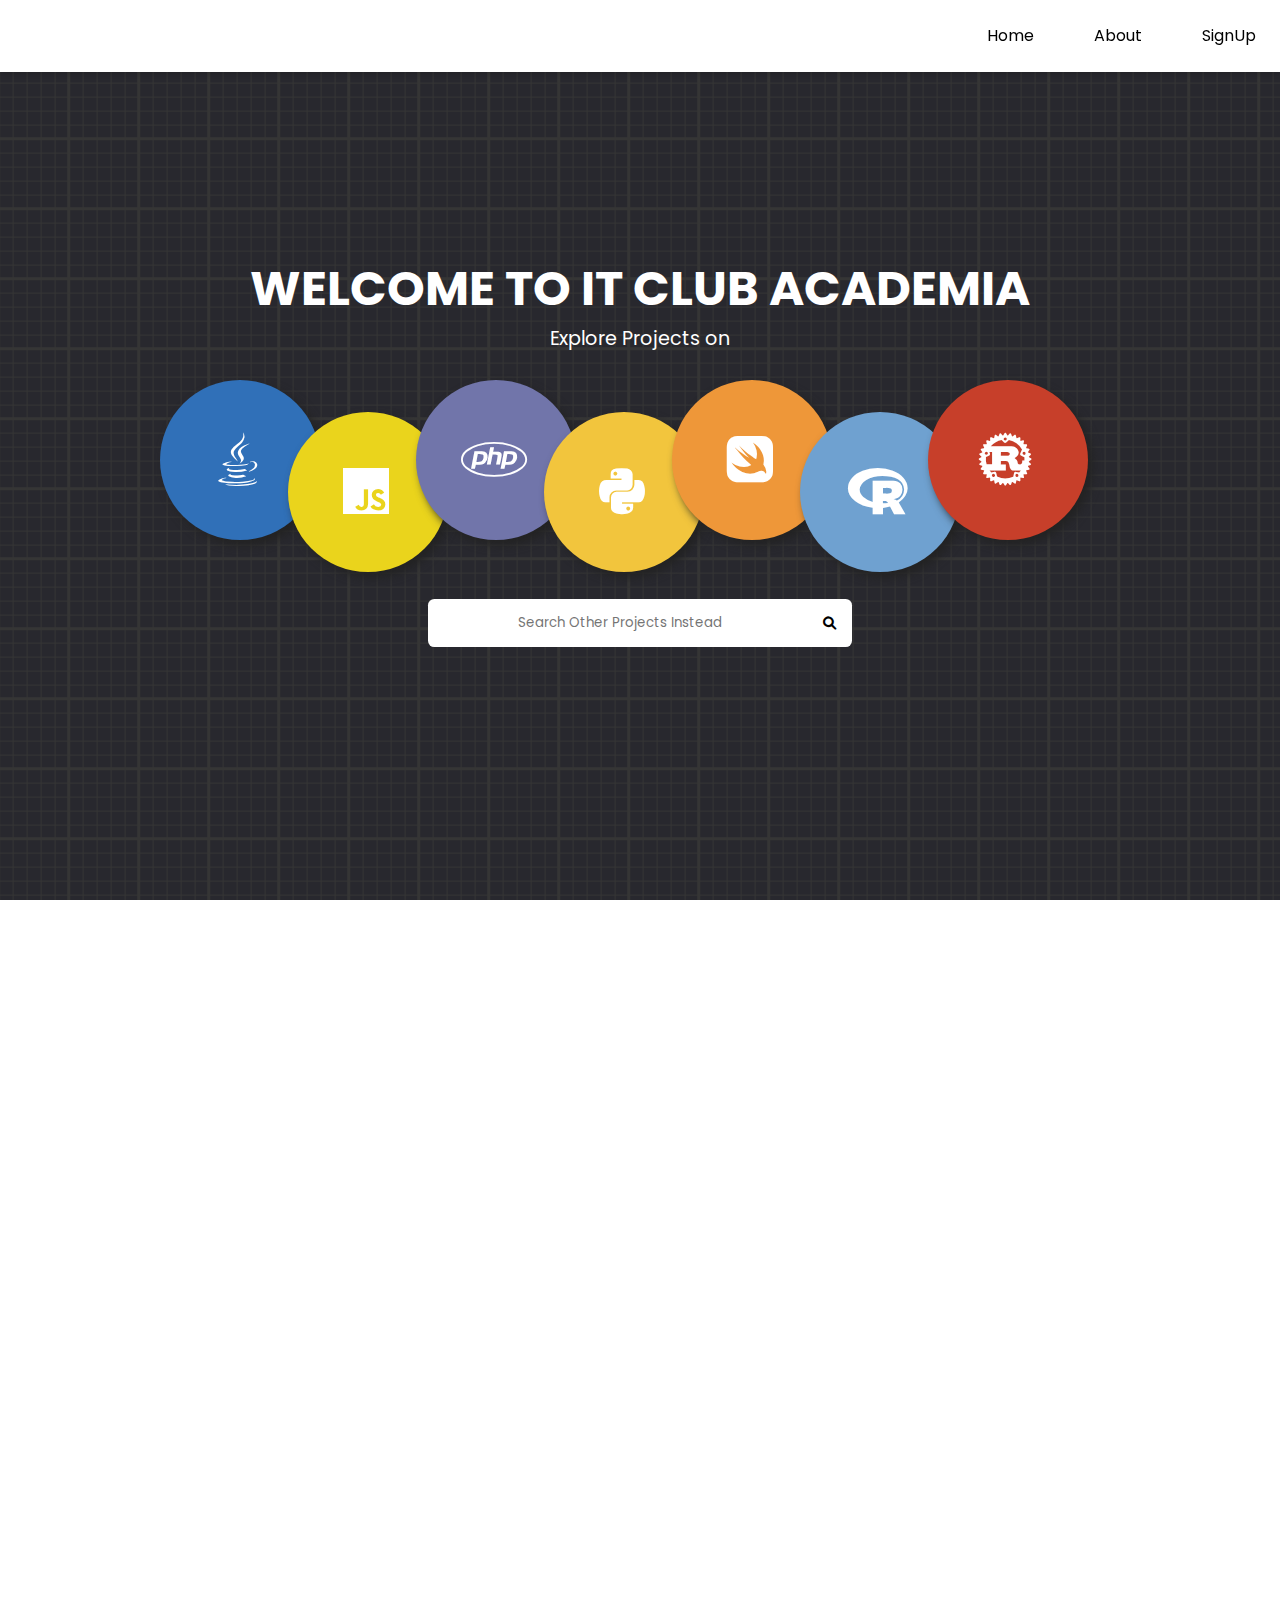
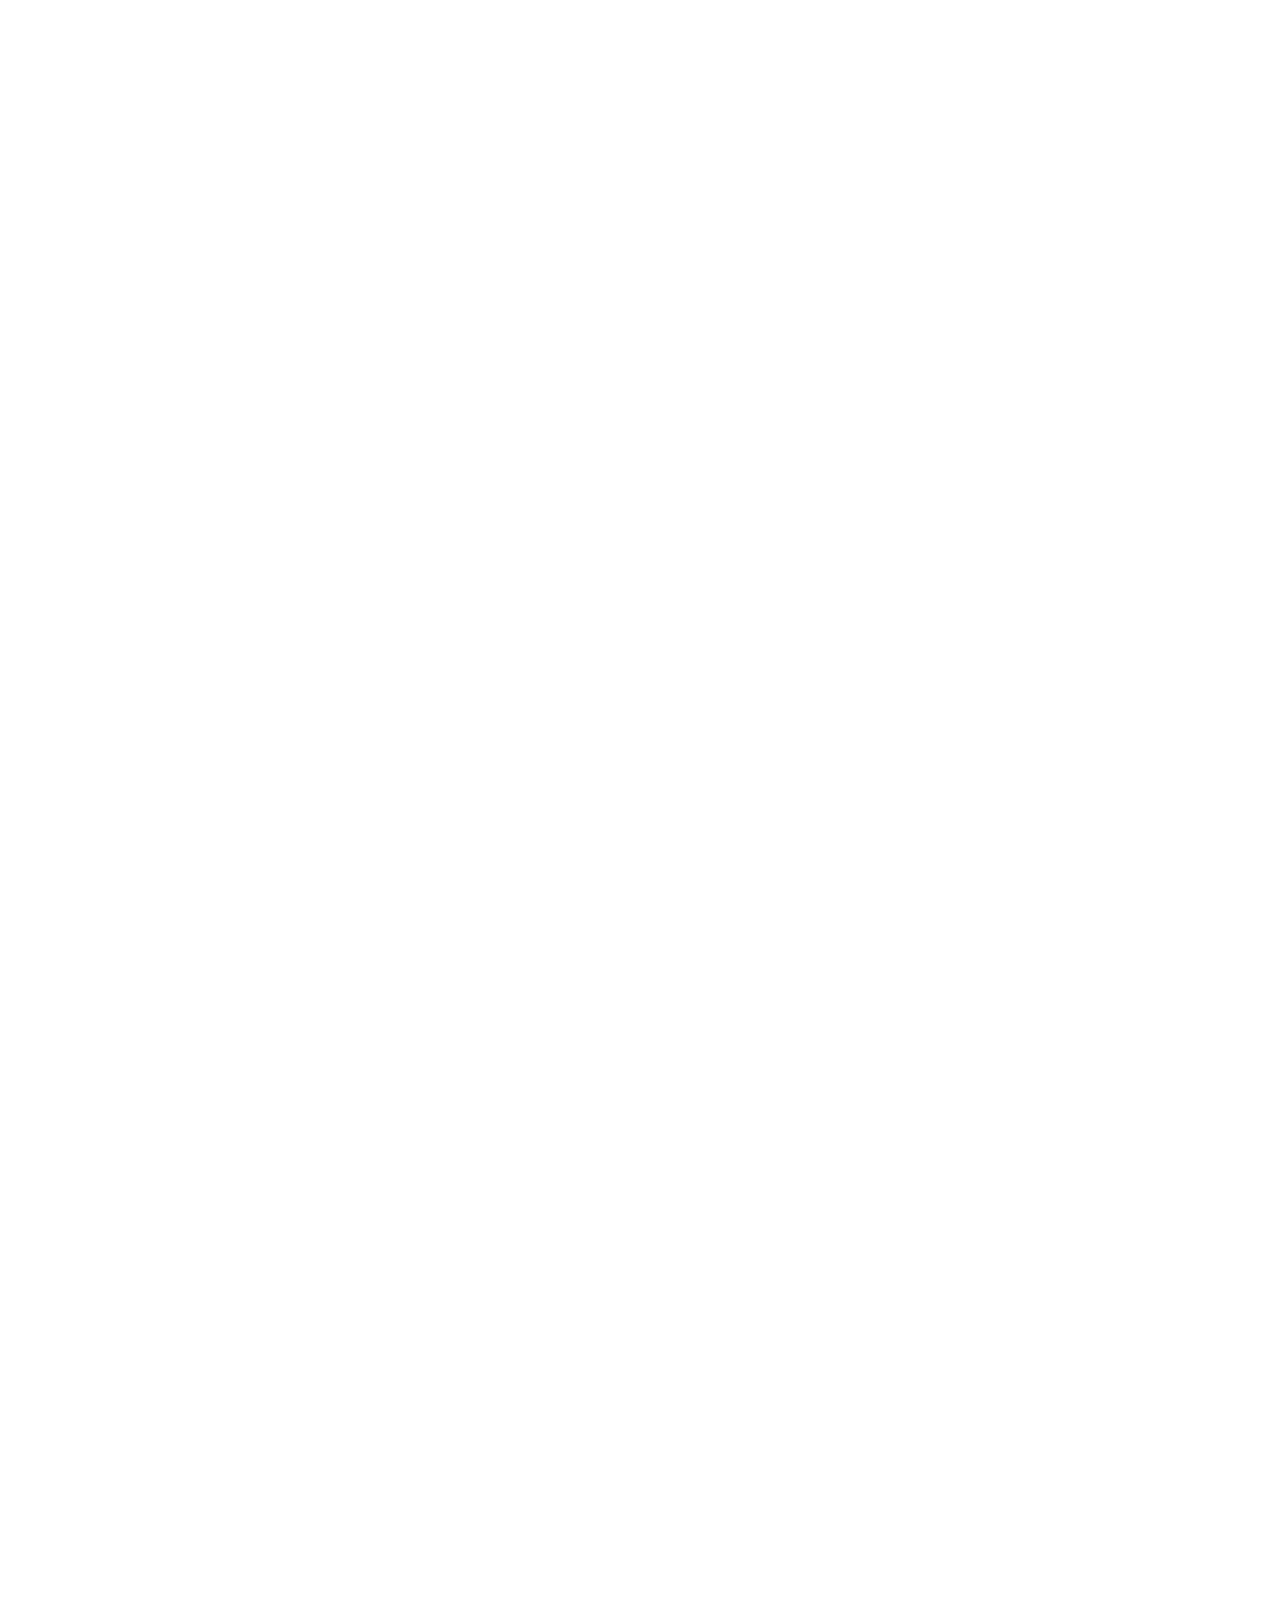
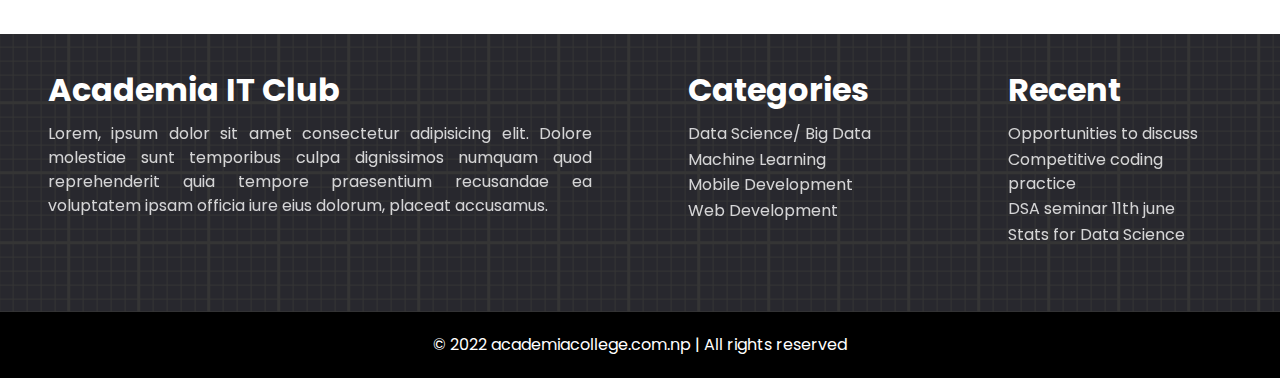
==== commit d42a8e52: "update" ====
--- a/index.html
+++ b/index.html
@@ -54,7 +54,7 @@
         </section>
 
         <section class="about" id="aboutus">
-            <main>
+            <main class="reveal">
                 <div class="left">
                     <img src="assets/img/chief.jpg" alt="">
                 </div>
@@ -65,9 +65,23 @@
                 </div>
             </main>
         </section>
+
+        <!-- <section class="carousel">
+            <main class="container reveal">
+                <div class="content">
+                    <div class="card">
+                        <div class="card-content">
+                            <div class="image">
+                                <img src="assets/img/card/6.jpg" alt="">
+                            </div>
+                        </div>
+                    </div>
+                </div>
+            </main>
+        </section> -->
         
         <section class="posts">
-            <div class="posts-c">
+            <main class="posts-c reveal">
                 <h1>Our Recent activities</h1>
                 <div class="p-container">
                     <article class="p-articles"><img src="assets/img/card/6.jpg" alt=""></article>
@@ -79,11 +93,11 @@
                     <!-- <article class="p-articles"><img src="assets/img/card/7.jpg" alt=""></article>
                     <article class="p-articles"><img src="assets/img/card/8.jpg" alt=""></article> -->
                 </div>
-            </div>
+            </main>
         </section>
 
         <section class="signup" id="signup">
-            <main>
+            <main class="reveal">
                 <div class="left">
                     <div class="text">
                         <p>join the community now</p>
@@ -106,7 +120,7 @@
         </section>
 
         <section class="faq">
-            <main>
+            <main class="reveal">
                 <div class="left">
                     <img src="assets/img/card/13.png" alt="">
                 </div>
@@ -127,7 +141,7 @@
         </section>
 
         <section class="cta">
-            <main>
+            <main class="reveal">
                 <div class="left">
                     <h1>Connect With Us</h1>
                     <p>On Various Social Media Platform</p>
@@ -175,5 +189,27 @@
     </footer>
 
     <script src="js/script.js"></script>
+    <script type="text/javascript">
+        window.addEventListener('scroll', reveal);
+
+        function reveal(){
+            var reveals = document.querySelectorAll('.reveal');
+
+            for(var i = 0; i < reveals.length; i++){
+                
+                var windowheight = window.innerHeight;
+                var revealtop = reveals[i].getBoundingClientRect().top;
+                var revealpoint = 150;
+
+                if(revealtop < windowheight - revealpoint){
+                    reveals[i].classList.add('active');
+                }
+                else{
+                    reveals[i].classList.remove('active');
+                }
+            }
+        }
+
+    </script>
 </body>
 </html>--- a/css/style.css
+++ b/css/style.css
@@ -270,6 +270,20 @@
     }
 }
 
+/* carousel */
+.carousel .card .image {
+    height: 140px;
+    width: 140px;
+    border-radius: 50%;
+    
+}
+
+.carousel .card .image img {
+    border-radius: 50%;
+}
+/* carousel */
+
+
 /* posts */
 .posts {
     display: flex;
@@ -939,4 +953,16 @@
         text-align: center;
 }
 }
-/* Footer */+/* Footer */
+
+.reveal {
+    position: relative;
+    transform: translateY(150px);
+    opacity: 0;
+    transition: all 2s ease;
+}
+
+.reveal.active {
+    transform: translateY(0px);
+    opacity: 1;
+}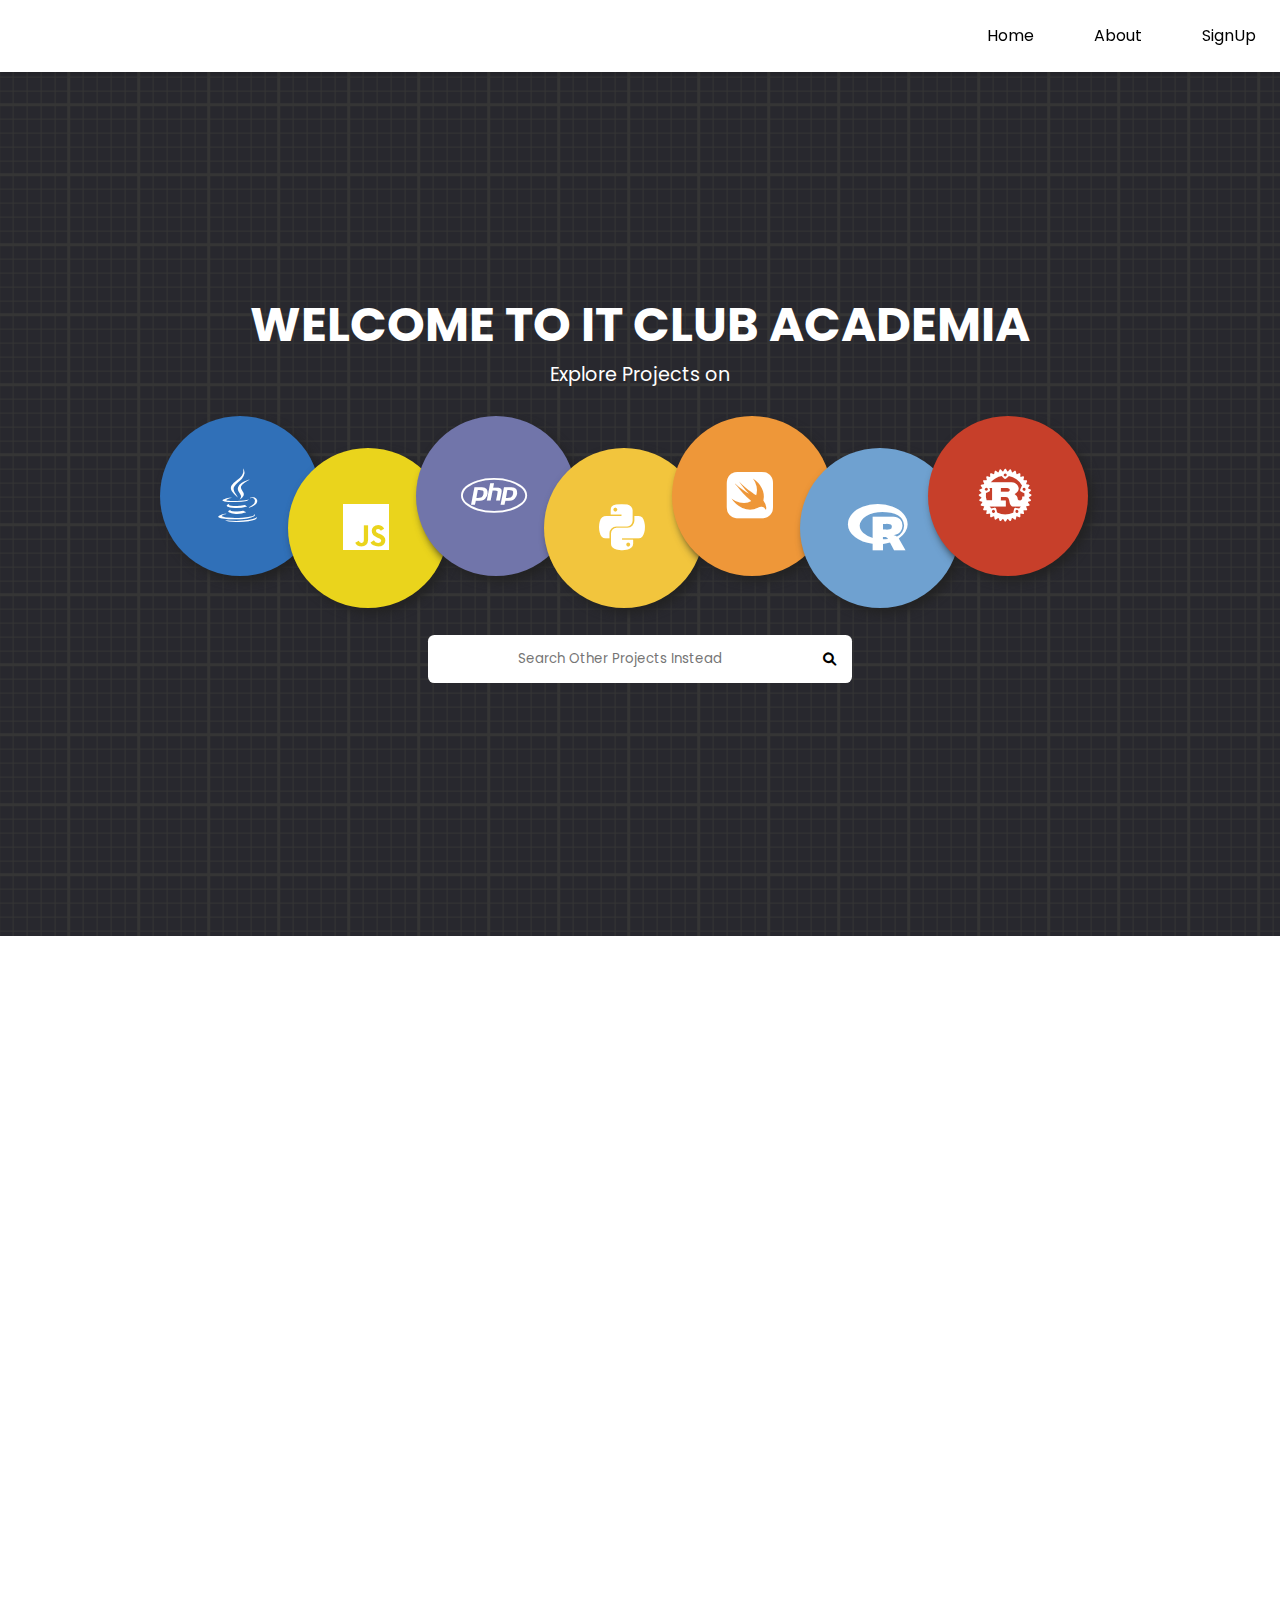
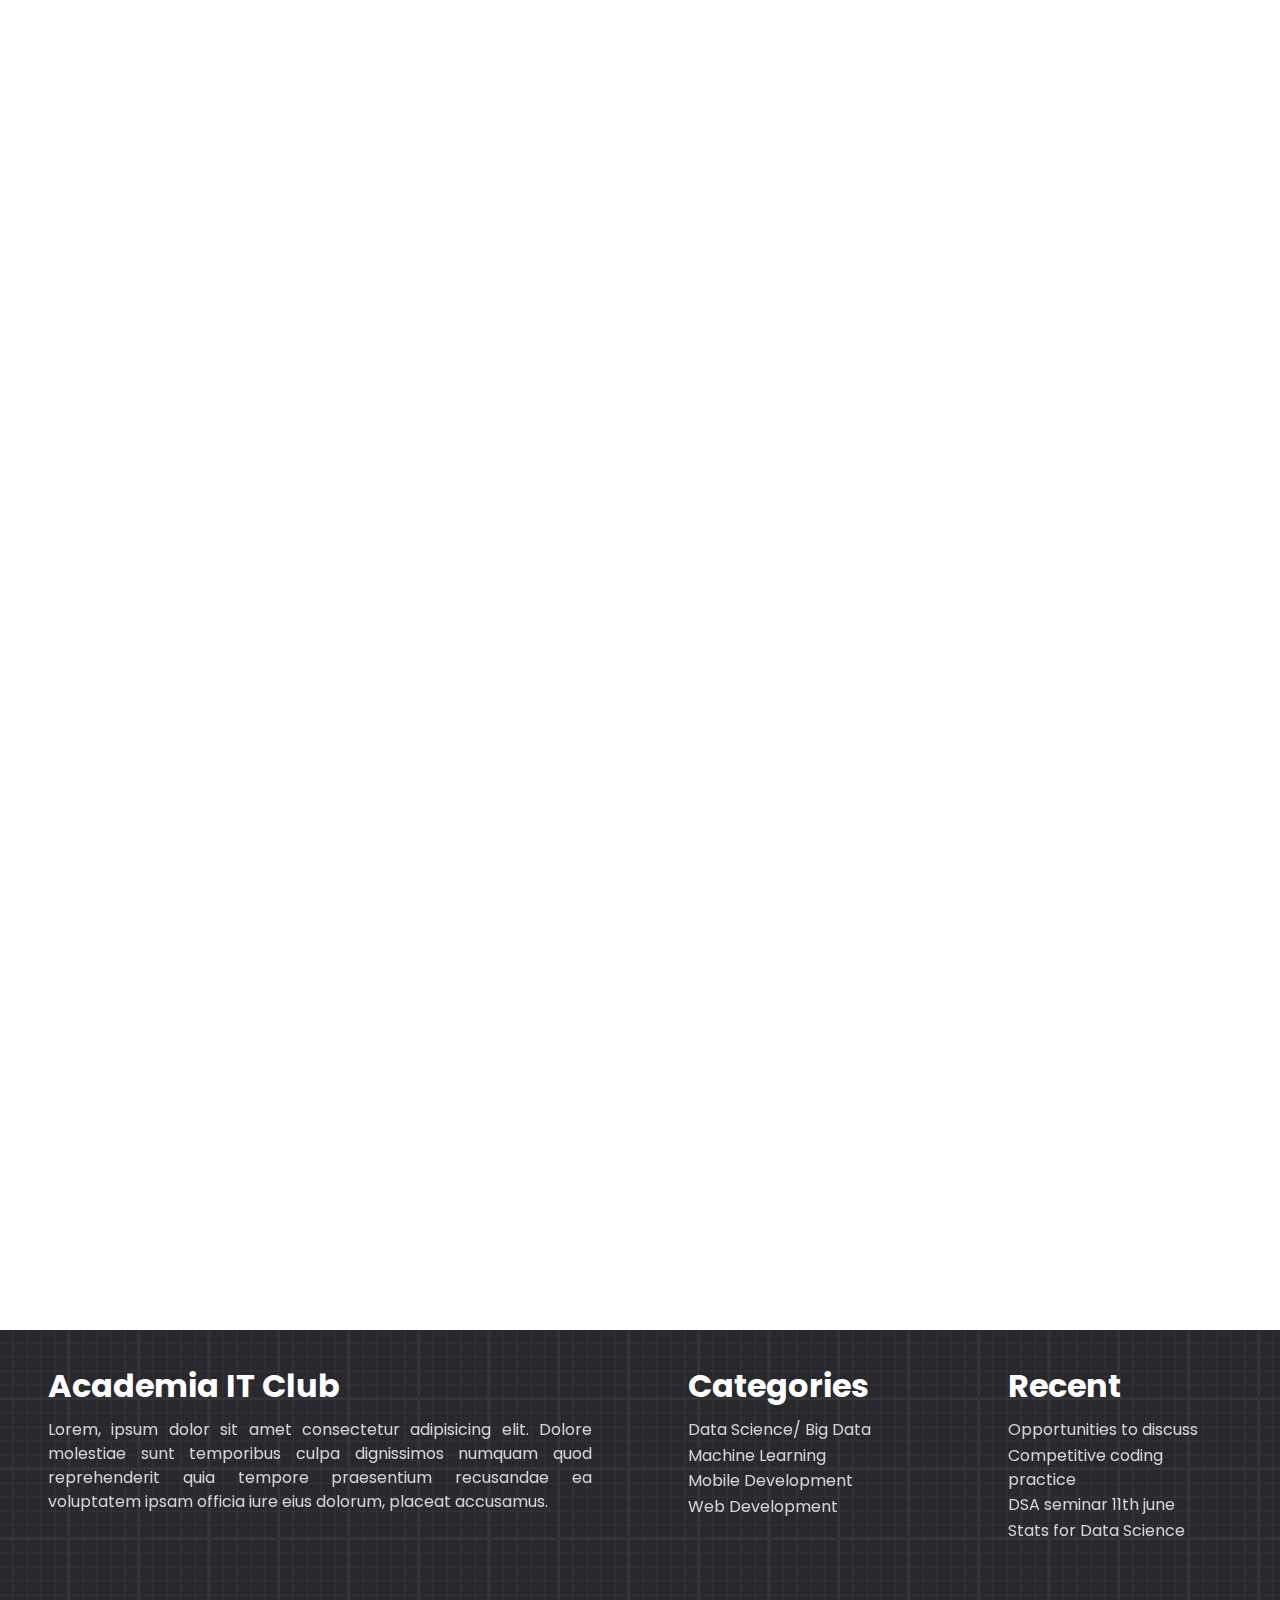
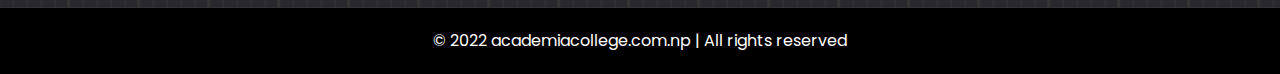
==== commit ffec98c6: "update" ====
--- a/index.html
+++ b/index.html
@@ -32,7 +32,7 @@
     </header>
 
         <section class="split">
-            <article class="front">
+            <article class="front fin">
                 <h1>welcome TO IT Club Academia</h1>
                 <p>Explore Projects on</p>
                 <div class="h-container">
@@ -66,21 +66,70 @@
             </main>
         </section>
 
-        <!-- <section class="carousel">
-            <main class="container reveal">
-                <div class="content">
-                    <div class="card">
-                        <div class="card-content">
-                            <div class="image">
-                                <img src="assets/img/card/6.jpg" alt="">
-                            </div>
-                        </div>
-                    </div>
-                </div>
-            </main>
-        </section> -->
-        
-        <section class="posts">
+        <section class="carousel">
+            <main class="reveal">
+                <article class="carousel-h">
+                    <h1>Top  Active Projects</h1>
+                    <p>
+                        <span class="sb" >&#139;</span>
+                        <span class="sb" >&#155;</span>
+                    </p>
+                </article>
+                <article class="carousel-c">
+                    <div class="project">
+                        <picture>
+                            <img src="assets/img/card/6.jpg" alt="">
+                        </picture>
+                    </div>
+                    <div class="project">
+                        <picture>
+                            <img src="assets/img/card/robot.jpg" alt="">
+                        </picture>
+                    </div>
+                    <div class="project">
+                        <picture>
+                            <img src="assets/img/card/6.jpg" alt="">
+                        </picture>
+                    </div>
+                    <div class="project">
+                        <picture>
+                            <img src="assets/img/card/robot.jpg" alt="">
+                        </picture>
+                    </div>
+                    <div class="project">
+                        <picture>
+                            <img src="assets/img/card/6.jpg" alt="">
+                        </picture>
+                    </div>
+                    <div class="project">
+                        <picture>
+                            <img src="assets/img/card/robot.jpg" alt="">
+                        </picture>
+                    </div>
+                    <div class="project">
+                        <picture>
+                            <img src="assets/img/card/6.jpg" alt="">
+                        </picture>
+                    </div>
+                    <div class="project">
+                        <picture>
+                            <img src="assets/img/card/robot.jpg" alt="">
+                        </picture>
+                    </div>
+                    <div class="project">
+                        <picture>
+                            <img src="assets/img/card/6.jpg" alt="">
+                        </picture>
+                    </div>
+                    <div class="project">
+                        <picture>
+                            <img src="assets/img/card/robot.jpg" alt="">
+                        </picture>
+                    </div>
+                </article>
+            </main>
+        </section>
+        <!-- <section class="posts">
             <main class="posts-c reveal">
                 <h1>Our Recent activities</h1>
                 <div class="p-container">
@@ -90,11 +139,9 @@
                     <article class="p-articles"><img src="assets/img/card/robot.jpg" alt=""></article>
                     <article class="p-articles"><img src="assets/img/card/6.jpg" alt=""></article>
                     <article class="p-articles"><img src="assets/img/card/robot.jpg" alt=""></article>
-                    <!-- <article class="p-articles"><img src="assets/img/card/7.jpg" alt=""></article>
-                    <article class="p-articles"><img src="assets/img/card/8.jpg" alt=""></article> -->
-                </div>
-            </main>
-        </section>
+                </div>
+            </main>
+        </section> -->
 
         <section class="signup" id="signup">
             <main class="reveal">
@@ -126,16 +173,17 @@
                 </div>
                 <div class="right">
                     <select name="faq">
-                        <option value="none" selected>How can I join the club?</option>
-                        <option value="none" >why should i get involved?</option>
+                        <option value="none" class="q1" selected>How can I join the club?</option>
+                        <option value="none" class="q2">why should i get involved?</option>
                     </select>
-                    <P>Lorem ipsum dolor sit amet consectetur adipisicing elit. Tempora pariatur neque doloremque, eaque consectetur eligendi molestiae provident rerum ipsa doloribus inventore, nihil dolore autem illo temporibus sapiente! Quaerat, accusantium consequatur.</P>
+                    <P class="p1">Lorem ipsum dolor sit amet consectetur adipisicing elit. Tempora pariatur neque doloremque, eaque consectetur eligendi molestiae provident rerum ipsa doloribus inventore, nihil dolore autem illo temporibus sapiente! Quaerat, accusantium consequatur.</P>
+                    <!-- <P class="p2">Lorem ipsum dolor sit amet consectetur adipisicing elit. Tempora pariatur neque doloremque, eaque consectetur eligendi molestiae provident rerum ipsa doloribus inventore, nihil dolore autem illo temporibus sapiente! Quaerat, accusantium consequatur.</P> -->
                     <select name="faq">
-                        <option value="none" selected>why should i get involved?</option>
-                        <option value="none" >How can I join the club?</option>
-                        
+                        <option value="none" class="q3" selected>why should i get involved?</option>
+                        <option value="none" class="q4">How can I join the club?</option>
                     </select>
-                    <P>Lorem ipsum dolor sit amet consectetur adipisicing elit. Tempora pariatur neque doloremque, eaque consectetur eligendi molestiae provident rerum ipsa doloribus inventore, nihil dolore autem illo temporibus sapiente! Quaerat, accusantium consequatur.</P>
+                    <P class="p3">Lorem ipsum dolor sit amet consectetur adipisicing elit. Tempora pariatur neque doloremque, eaque consectetur eligendi molestiae provident rerum ipsa doloribus inventore, nihil dolore autem illo temporibus sapiente! Quaerat, accusantium consequatur.</P>
+                    <!-- <P class="p4">Lorem ipsum dolor sit amet consectetur adipisicing elit. Tempora pariatur neque doloremque, eaque consectetur eligendi molestiae provident rerum ipsa doloribus inventore, nihil dolore autem illo temporibus sapiente! Quaerat, accusantium consequatur.</P> -->
                 </div>
             </main>
         </section>
@@ -190,6 +238,7 @@
 
     <script src="js/script.js"></script>
     <script type="text/javascript">
+        // Fade in animation
         window.addEventListener('scroll', reveal);
 
         function reveal(){
@@ -210,6 +259,36 @@
             }
         }
 
+        window.addEventListener('load', fin);
+
+        function fin(){
+            var fins = document.querySelectorAll('.fin');
+            
+            for(var i = 0; i < fins.length; i++){
+                fins[i].classList.add('active')
+            }
+        }
+
+        // Nav on scroll (not working yet!)
+        // window.addEventListener('scroll', hideNav);
+        // function hideNav(){
+        //     var snav = document.querySelectorAll('header');
+        //     var lastScrollTop = 0;
+
+        //     window.addEventListener("scroll", function(){
+        //         var st = window.pageYOffset || document.documentElement.scrollTop;
+
+        //         if (st > lastScrollTop){
+        //                 snav.forEach(() => {
+        //                     snav.style.display="none";
+        //                 })
+        //             } else{
+        //                 snav.forEach(() => {
+        //                     snav.style.display="block";
+        //                 })
+        //         }
+        //     })
+        // }
     </script>
 </body>
 </html>--- a/css/style.css
+++ b/css/style.css
@@ -4,14 +4,14 @@
     margin: 0;
     padding: 0;
     box-sizing: border-box;
-    
-    font-family: 'Poppins', sans-serif;    
+
+    font-family: 'Poppins', sans-serif;
     line-height: 150%;
 
     --button: #024286;
 }
 
-ul > li {
+ul>li {
     list-style: none;
 }
 
@@ -33,7 +33,8 @@
 }
 
 i:hover {
-    cursor: pointer;}
+    cursor: pointer;
+}
 
 a {
     text-decoration: none;
@@ -41,7 +42,13 @@
 }
 
 section {
-    margin-bottom: 3rem;
+    margin-bottom: 4rem;
+}
+
+@media (max-width:468px) {
+    section {
+        margin-bottom: 3rem;
+    }
 }
 
 /* nav */
@@ -54,119 +61,121 @@
     justify-content: center;
 }
 
-.navbar > ul > li {
-  list-style: none;
-}
-
-.nav-item > a {
-  color: black;
-  text-decoration: none;
+.navbar>ul>li {
+    list-style: none;
+}
+
+.nav-item>a {
+    color: black;
+    text-decoration: none;
 }
 
 
 .navbar {
-  background-color: rgba(256,256,256,1);
-  box-shadow: 0 2px 5px 0 rgba(0,0,0,0.16);
-  width: 100%;
-  
-  min-height: 70px;
-  display: flex;
-  justify-content: space-between;
-  align-items: center;
-  padding: 0 24px;
-}
-
-.navbar > a {
-  display: flex;
-  align-items: center;
-  justify-content: center;
-}
-
-.navbar > a > img {
-  height: 8vh;
+    background-color: rgba(256, 256, 256, 1);
+    box-shadow: 0 2px 5px 0 rgba(0, 0, 0, 0.16);
+    width: 100%;
+
+    min-height: 70px;
+    display: flex;
+    justify-content: space-between;
+    align-items: center;
+    padding: 0 24px;
+}
+
+.navbar>a {
+    display: flex;
+    align-items: center;
+    justify-content: center;
+}
+
+.navbar>a>img {
+    height: 8vh;
 }
 
 .nav-menu {
-  display: flex;
-  justify-content: space-between;
-  align-items: center;
-  gap: 60px;
+    display: flex;
+    justify-content: space-between;
+    align-items: center;
+    gap: 60px;
 }
 
 .nav-branding {
-  font-size: 2rem;
+    font-size: 2rem;
 }
 
 .nav-link {
-  transition: 0.7s ease;
+    transition: 0.7s ease;
 }
 
 .nav-link:hover {
-  color: dodgerblue;
+    color: dodgerblue;
 }
 
 .anav {
-  color: dodgerblue;
+    color: dodgerblue;
 }
 
 .hamburger {
-  display: none;
-  cursor: pointer;
+    display: none;
+    cursor: pointer;
 }
 
 .bar {
-  display: block;
-  width: 25px;
-  height: 5px;
-  margin: 5px auto;
-  -webkit-transition: all 0.3s ease-in-out;
-  transition: all 0.3s ease-in-out;
-  background-color: #000;
+    display: block;
+    width: 25px;
+    height: 5px;
+    margin: 5px auto;
+    -webkit-transition: all 0.3s ease-in-out;
+    transition: all 0.3s ease-in-out;
+    background-color: #000;
 }
 
 @media (max-width:768px) {
-  .hamburger {
-      display: block;
-  }
-
-  .hamburger.active .bar:nth-child(2) {
-      opacity: 0;
-  }
-
-  .hamburger.active .bar:nth-child(1) {
-      transform: translateY(10px) rotate(45deg);
-  }
-
-  .hamburger.active .bar:nth-child(3) {
-      transform: translateY(-10px) rotate(-45deg);
-  }
-
-  .nav-menu {
-      position: fixed;
-      left: -100%;
-      top: 70px;
-      gap: 0;
-      flex-direction: column;
-      background-color: rgba(256,256,256, .9);
-      box-shadow: 0 2px 5px 0 rgba(0,0,0,0.16);
-
-      width: 100%;
-      text-align: center;
-      transition: 0.3s;
-  }
-
-  .nav-item {
-      margin: 16px 0;
-  }
-
-  .nav-menu.active {
-      left: 0;
-  }
-}
+    .hamburger {
+        display: block;
+    }
+
+    .hamburger.active .bar:nth-child(2) {
+        opacity: 0;
+    }
+
+    .hamburger.active .bar:nth-child(1) {
+        transform: translateY(10px) rotate(45deg);
+    }
+
+    .hamburger.active .bar:nth-child(3) {
+        transform: translateY(-10px) rotate(-45deg);
+    }
+
+    .nav-menu {
+        position: fixed;
+        left: -100%;
+        top: 70px;
+        gap: 0;
+        flex-direction: column;
+        background-color: rgba(256, 256, 256, .9);
+        box-shadow: 0 2px 5px 0 rgba(0, 0, 0, 0.16);
+
+        width: 100%;
+        text-align: center;
+        transition: 0.3s;
+    }
+
+    .nav-item {
+        margin: 16px 0;
+    }
+
+    .nav-menu.active {
+        left: 0;
+    }
+}
+
 /* nav */
 
 /* Split */
 .split {
+    margin-top: 4vh;
     display: flex;
     min-height: 100vh;
     width: 100%;
@@ -182,12 +191,12 @@
     justify-content: center;
 
     background-color: #28282e;
-background-image:  linear-gradient(#353535 2.8000000000000003px, transparent 2.8000000000000003px), linear-gradient(90deg, #353535 2.8000000000000003px, transparent 2.8000000000000003px), linear-gradient(#353535 1.4000000000000001px, transparent 1.4000000000000001px), linear-gradient(90deg, #353535 1.4000000000000001px, #28282e 1.4000000000000001px);
-background-size: 70px 70px, 70px 70px, 14px 14px, 14px 14px;
-background-position: -2.8000000000000003px -2.8000000000000003px, -2.8000000000000003px -2.8000000000000003px, -1.4000000000000001px -1.4000000000000001px, -1.4000000000000001px -1.4000000000000001px;
-}
-
-.front > h1 {
+    background-image: linear-gradient(#353535 2.8000000000000003px, transparent 2.8000000000000003px), linear-gradient(90deg, #353535 2.8000000000000003px, transparent 2.8000000000000003px), linear-gradient(#353535 1.4000000000000001px, transparent 1.4000000000000001px), linear-gradient(90deg, #353535 1.4000000000000001px, #28282e 1.4000000000000001px);
+    background-size: 70px 70px, 70px 70px, 14px 14px, 14px 14px;
+    background-position: -2.8000000000000003px -2.8000000000000003px, -2.8000000000000003px -2.8000000000000003px, -1.4000000000000001px -1.4000000000000001px, -1.4000000000000001px -1.4000000000000001px;
+}
+
+.front>h1 {
     color: white;
     text-align: center;
     text-transform: uppercase;
@@ -195,7 +204,7 @@
     font-size: 3rem;
 }
 
-.front > p {
+.front>p {
     color: white;
     font-size: larger;
     margin-bottom: 3vh;
@@ -212,11 +221,11 @@
     margin-top: 3vh;
 }
 
-.searchf > * {
+.searchf>* {
     border: none;
 }
 
-.searchf > input {
+.searchf>input {
     width: 30vw;
     height: 3rem;
 
@@ -224,7 +233,7 @@
     border-bottom-left-radius: .7vh;
 }
 
-.searchf > button {
+.searchf>button {
     width: fit-content;
     padding: .7rem;
 
@@ -240,23 +249,23 @@
     /* border-left: .1rem solid black; */
 }
 
-.searchf > button:hover {
+.searchf>button:hover {
     background: dodgerblue;
     color: white;
 }
 
 
-.searchf > button:hover {
+.searchf>button:hover {
     border-top-right-radius: .7vh !important;
-    border-bottom-right-radius: .7vh !important;    
+    border-bottom-right-radius: .7vh !important;
 }
 
 @media(max-width:900px) {
-    .searchf > input {
+    .searchf>input {
         width: 40vw;
     }
 
-    .front > * {
+    .front>* {
         text-align: center;
     }
 }
@@ -265,24 +274,157 @@
     .searchf {
         margin-top: 1rem;
     }
-    .searchf > input {
+
+    .searchf>input {
         width: 70vw;
     }
 }
 
 /* carousel */
-.carousel .card .image {
-    height: 140px;
-    width: 140px;
-    border-radius: 50%;
-    
-}
-
-.carousel .card .image img {
-    border-radius: 50%;
-}
+.carousel {
+    height: fit-content;
+    display: flex;
+    justify-content: center;
+    align-items: center;
+}
+
+.carousel>main {
+    width: 90%;
+    height: fit-content;
+    position: relative;
+}
+
+.carousel>main .text p {
+    width: 60%;
+    padding: 5px;
+    margin: auto;
+    line-height: 30px;
+}
+
+.carousel>main .carousel-h {
+    width: 100%;
+    height: 60px;
+    margin: 0 auto;
+
+    display: flex;
+    align-items: center;
+    justify-content: space-between;
+    flex-direction: row;
+    padding: 20px;
+    border-bottom: 2px solid #eee;
+}
+
+.carousel>main .carousel-h > h1 {
+    font-size: 1.5rem;
+}
+
+.carousel-h p span {
+    font-size: 40px;
+    margin: 0 5px;
+    cursor: pointer;
+    color: #555;
+    width: 30px;
+    height: 30px;
+    display: inline-block;
+    line-height: 19px;
+    text-align: center;
+    border-radius: 3px;
+}
+
+.carousel-h p span:hover {
+    background: #222;
+    color: white;
+}
+
+.carousel-c {
+    width: 100%;
+    height: fit-content;
+
+    margin: auto;
+    margin-top: 1.5rem;
+    display: flex;
+    align-items: center;
+    gap: 2.5%;
+    overflow-x: auto;
+}
+
+.carousel-c::-webkit-scrollbar {
+    display: none;
+}
+
+.carousel-c > .project {
+    min-width: 30.5%;
+    height: 20rem;
+    background: whitesmoke;
+    margin: 0 20px 0 0;
+    border-radius: 20px;
+    position: relative;
+    left: 0;
+    transition: 0.5s;
+
+}
+.carousel-c > .project picture {
+    width: 100%;
+    height: 100%;
+    /* padding: 1rem; */
+    /*background: green;*/
+    display: flex;
+    overflow: hidden;
+
+    object-fit: cover;
+
+    box-shadow: 0 4px 8px 0 rgba(0, 0, 0, 0.2);
+    transition: 0.3s;
+    opacity: .9;
+}
+
+.carousel-c > .project picture:hover {
+    box-shadow: 0 8px 16px 0 rgba(0, 0, 0, 0.2);
+    transform: translate3D(0, -1px, 0) scale(1.03);
+    opacity: 1;
+}
+
+picture img {
+    width: 100%;
+    object-fit: cover;
+    transition: cubic-bezier(0.075, 0.82, 0.165, 1);
+    transition-delay: 400ms;
+
+    border-radius: .7vh;
+    object-fit: cover;
+}
+
+small {
+    color: #555;
+}
+
+@media (max-width: 768px) {
+    .text p {
+        width: 90%;
+    }
+
+    .carousel-h h1 {
+        font-size: 25px;
+    }
+
+    .carousel-h p span {
+        font-size: 30px;
+    }
+
+    .carousel-c .project {
+        min-width: 49%;
+        margin: 0 10px 0 0;
+    }
+}
+
+@media (max-width: 468px) {
+    .carousel-c .project {
+        min-width: 100%;
+    }
+}
+
+
 /* carousel */
-
 
 /* posts */
 .posts {
@@ -309,7 +451,7 @@
     box-shadow: rgba(149, 157, 165, 0.2) 0px 8px 24px;
 }
 
-.posts-c > h1 {
+.posts-c>h1 {
     text-transform: uppercase;
     text-align: center;
 }
@@ -327,25 +469,24 @@
     box-sizing: border-box;
 }
 
-.p-container > .p-articles {
+.p-container>.p-articles {
     height: 300px;
     width: 300px;
 
     object-fit: cover;
 
-    box-shadow: 0 4px 8px 0 rgba(0,0,0,0.2);
+    box-shadow: 0 4px 8px 0 rgba(0, 0, 0, 0.2);
     transition: 0.3s;
-
     opacity: .85;
 }
 
-.p-container > .p-articles:hover {
-    box-shadow: 0 8px 16px 0 rgba(0,0,0,0.2);
-    transform: translate3D(0,-1px,0) scale(1.03);
+.p-container>.p-articles:hover {
+    box-shadow: 0 8px 16px 0 rgba(0, 0, 0, 0.2);
+    transform: translate3D(0, -1px, 0) scale(1.03);
     opacity: 1;
 }
 
-.p-articles > img {
+.p-articles>img {
     height: 300px;
     width: 300px;
 
@@ -360,7 +501,7 @@
     grid-template-rows: 2rem 1fr 2rem 2rem;
 }
 
-.h-container > * {
+.h-container>* {
     height: 10rem;
     width: 10rem;
     border-radius: 100%;
@@ -370,11 +511,11 @@
     align-items: center;
 }
 
-.h-container > * > i {
+.h-container>*>i {
     font-size: 3.3rem;
 }
 
-.h-container > * > i:hover {
+.h-container>*>i:hover {
     font-size: 4rem;
 }
 
@@ -385,7 +526,8 @@
     text-align: end;
     color: white;
     -webkit-filter: drop-shadow(5px 5px 5px #222);
-    filter: drop-shadow(5px 5px 5px #222);}
+    filter: drop-shadow(5px 5px 5px #222);
+}
 
 .c2 {
     grid-row: 2/5;
@@ -443,7 +585,7 @@
 }
 
 
-.h-container > *:hover {
+.h-container>*:hover {
     z-index: 1;
     font-size: 3rem;
 
@@ -459,17 +601,17 @@
 
     .c5 {
         grid-column: 2/4;
-        grid-row: 3/6; 
-    }
-     
+        grid-row: 3/6;
+    }
+
     .c6 {
         grid-column: 4/6;
-        grid-row: 4/7; 
+        grid-row: 4/7;
     }
 
     .c7 {
-       grid-column: 6/8;
-       grid-row: 3/6; 
+        grid-column: 6/8;
+        grid-row: 3/6;
     }
 }
 
@@ -478,51 +620,51 @@
         height: fit-content;
     }
 
-    .split > .front {
+    .split>.front {
         padding: 3rem 0;
         padding-top: 7rem;
     }
 
-    .split > .front > h1 {
+    .split>.front>h1 {
         font-size: 2.5rem;
     }
-    
+
     .h-container {
         display: grid;
         grid-template-columns: 1fr;
         grid-template-rows: repeat(29, 2rem);
     }
 
-    .h-container > *{
+    .h-container>* {
         grid-column: 1/3;
     }
 
     .c1 {
-        grid-row: 1/3; 
-    }
-     
+        grid-row: 1/3;
+    }
+
     .c2 {
-        grid-row: 5/10; 
+        grid-row: 5/10;
     }
 
     .c3 {
-       grid-row: 9/14;
+        grid-row: 9/14;
     }
 
     .c4 {
-        grid-row: 13/17; 
-     }
+        grid-row: 13/17;
+    }
 
     .c5 {
-        grid-row: 16/21; 
+        grid-row: 16/21;
     }
 
     .c6 {
-        grid-row: 20/25; 
-    }
-    
+        grid-row: 20/25;
+    }
+
     .c7 {
-        grid-row: 24/29; 
+        grid-row: 24/29;
     }
 
 }
@@ -537,35 +679,35 @@
     max-width: 100%;
 }
 
-.signup > main{
-    display:flex;
+.signup>main {
+    display: flex;
     justify-content: space-around;
     align-items: center;
-    
+
     background-image: url(https://raw.githubusercontent.com/krishmzn/academia/master/assets/img/signup-bg.jpg);
-    
-    
+
+
     min-height: 21rem;
     width: 90%;
     border-radius: 2vh;
-    box-shadow: 0 40px 50px 0 rgba(0,24.000000000000043,72,.3);
-}
-
-.signup > main > .left {
+    box-shadow: 0 40px 50px 0 rgba(0, 24.000000000000043, 72, .3);
+}
+
+.signup>main>.left {
     display: flex;
     flex-direction: column;
     gap: 1.5rem;
 }
 
-.signup > main > .left > .text {
-    color: white;
-}
-
-.signup > main > .left > .text > h1 {
+.signup>main>.left>.text {
+    color: white;
+}
+
+.signup>main>.left>.text>h1 {
     font-size: 3rem;
 }
 
-.signup > main > .left > form {
+.signup>main>.left>form {
     display: flex;
     flex-direction: row;
     justify-content: center;
@@ -574,24 +716,24 @@
     flex-wrap: wrap;
 }
 
-.signup > main > .left > form > * {
+.signup>main>.left>form>* {
     border: none;
     padding: 1rem;
 }
 
-.signup > main > .left > form > input {
+.signup>main>.left>form>input {
     height: 3rem;
     border-radius: .7vh;
 }
 
-.signup > main > .left > form > button {
+.signup>main>.left>form>button {
     border: none;
-    
+
     color: white;
     background-color: #db0f30;
     box-shadow: 0px 8px 15px rgba(0, 0, 0, 0.1);
     padding: 1rem;
-    
+
     display: flex;
     align-items: center;
     justify-content: center;
@@ -599,11 +741,11 @@
     border-radius: .7vh;
 }
 
-.signup > main > .left > form > button:hover {
+.signup>main>.left>form>button:hover {
     cursor: pointer;
 }
 
-.signup > main > .left > .tc {
+.signup>main>.left>.tc {
     display: flex;
     flex-direction: row;
     align-items: center;
@@ -613,69 +755,70 @@
     color: white;
 }
 
-.signup > main > .left > .tc > p > a {
+.signup>main>.left>.tc>p>a {
     opacity: .7;
 }
 
-form > input::placeholder {
+form>input::placeholder {
     text-align: center;
 }
 
-.signup > main > .right > img {
+.signup>main>.right>img {
     max-width: 10rem;
 }
 
 @media(max-width:820px) {
-    .signup > main > .right{
+    .signup>main>.right {
         display: none;
     }
 }
 
 @media(max-width:600px) {
-    .signup > main {
+    .signup>main {
         height: 30rem;
     }
 
-    .signup > main {
+    .signup>main {
         padding-left: 1rem;
         padding-right: 1rem;
     }
 
-    .signup > main > .left > * {
+    .signup>main>.left>* {
         display: flex;
         justify-content: center;
         align-items: start;
         flex-direction: column;
     }
 
-    .signup > main > .left > form {
+    .signup>main>.left>form {
         display: flex;
         justify-content: center;
         align-items: start;
         flex-direction: column;
     }
 
-    .signup > main > .left > .text > h1 {
+    .signup>main>.left>.text>h1 {
         font-size: 2rem;
     }
 
-    .signup > main {
+    .signup>main {
         height: 27rem;
     }
-    
-    .signup > main > * {
+
+    .signup>main>* {
         padding-left: 1.3rem;
         padding-right: 1.3rem;
     }
-    
-    .signup > main > .left > form {
+
+    .signup>main>.left>form {
         flex-direction: column;
     }
-    
-    .signup > main > .left > form > input {
+
+    .signup>main>.left>form>input {
         width: 100%;
     }
 }
+
 /* SignUP */
 
 /* AboutUs */
@@ -685,7 +828,7 @@
     justify-content: center;
 }
 
-.about > main {
+.about>main {
     display: flex;
     align-items: center;
     justify-content: center;
@@ -695,34 +838,34 @@
     max-width: 90%;
 }
 
-.about > main > .right,.about > main > .left {
+.about>main>.right, .about>main>.left {
     width: 50%;
 }
 
-.about > main > .left {
-    display: flex;
-    align-items: center;
-    justify-content: center;
-}
-
-.about > main > .left > img {
+.about>main>.left {
+    display: flex;
+    align-items: center;
+    justify-content: center;
+}
+
+.about>main>.left>img {
     height: 25rem;
     width: 25rem;
     border-radius: 100%;
     object-fit: cover;
 }
 
-.about > main > .right > h1 {
+.about>main>.right>h1 {
     margin-bottom: 1rem;
 }
 
-.about > main > .right > .para > p {
+.about>main>.right>.para>p {
     text-align: justify !important;
     text-align: left;
 }
 
 @media(max-width:1000px) {
-    .about > main {
+    .about>main {
         display: flex;
         align-items: center;
         justify-content: center;
@@ -730,25 +873,26 @@
         gap: 2rem;
     }
 
-    .about > main > .right {
+    .about>main>.right {
         min-width: 100%;
     }
-    
-    .about > main > .right > * {
+
+    .about>main>.right>* {
         text-align: center;
-    }    
-
-    .about > main > .right > .para {
+    }
+
+    .about>main>.right>.para {
         min-width: 100%;
     }
 }
 
 @media(max-width:600px) {
-    .about > main > .left > img {
+    .about>main>.left>img {
         height: 90vw;
         width: 90vw;
     }
 }
+
 /* AboutUs */
 
 /* FAQ */
@@ -756,33 +900,33 @@
     margin-bottom: 0px;
 }
 
-.faq, .faq > main {
-    display: flex;
-    align-items: center;
-    justify-content: center;
-}
-
-.faq > main {
+.faq, .faq>main {
+    display: flex;
+    align-items: center;
+    justify-content: center;
+}
+
+.faq>main {
     flex-direction: row;
     max-width: 90%;
     padding: 2rem;
     gap: 2rem;
 }
 
-.faq > main > .left, .right {
+.faq>main>.left, .right {
     max-width: 50%;
 }
 
-.faq > main > .left {
+.faq>main>.left {
     display: flex;
     flex-direction: column;
 }
 
-.faq > main > .left > img {
+.faq>main>.left>img {
     max-width: 45vw;
 }
 
-.faq > main > .right > select {
+.faq>main>.right>select {
     display: flex;
     font-size: larger;
     width: 45vw;
@@ -790,19 +934,23 @@
     border-radius: .7rem;
 }
 
-.faq > main > .right > p {
+.faq>main>.right>p {
     margin-bottom: 1rem;
     text-align: justify;
 }
 
+/* .p1, .p2, .p3, .p4, .q1, .q2, .q3, .q4 {
+    display: none; */
+} 
+
 @media(max-width:900px) {
-    .faq > main > .right > :nth-child(3), .faq > main > .right > :nth-child(4) {
+    .faq>main>.right> :nth-child(3), .faq>main>.right> :nth-child(4) {
         display: none;
     }
 }
 
 @media (max-width:700px) {
-    .faq, .faq > main {
+    .faq, .faq>main {
         display: flex;
         align-items: center;
         justify-content: center;
@@ -810,40 +958,41 @@
         gap: 0rem;
     }
 
-    .faq > main > .right {
+    .faq>main>.right {
         text-align: justify;
         min-width: 100%;
     }
 
-    .faq > main > .right > select {
+    .faq>main>.right>select {
         width: 100%;
     }
 }
+
 /* FAQ */
 
 /* CTA */
-.cta, .cta > main {
-    display: flex;
-    align-items: center;
-    justify-content: center;
-}
-
-.cta > main {
+.cta, .cta>main {
+    display: flex;
+    align-items: center;
+    justify-content: center;
+}
+
+.cta>main {
     flex-direction: row;
     flex-wrap: wrap;
     padding: 2rem;
     gap: 10rem;
 }
 
-.cta > main > .right, .left {
+.cta>main>.right, .left {
     max-width: 100%;
 }
 
-.cta > main > .right > img {
+.cta>main>.right>img {
     max-width: 45vw;
 }
 
-.cta > main > .left {
+.cta>main>.left {
     display: flex;
     justify-content: center;
     align-items: center;
@@ -851,15 +1000,16 @@
     text-align: center;
 }
 
-.left > .smedia {
+.left>.smedia {
     font-size: 2rem;
 }
 
 @media (max-width:900px) {
-    .cta > main {
+    .cta>main {
         gap: 1rem;
     }
 }
+
 /* CTA */
 
 /* Footer */
@@ -870,18 +1020,18 @@
 
     min-height: fit-content;
     width: 100%;
-    
+
     background-color: #28282e;
-background-image:  linear-gradient(#353535 2.8000000000000003px, transparent 2.8000000000000003px), linear-gradient(90deg, #353535 2.8000000000000003px, transparent 2.8000000000000003px), linear-gradient(#353535 1.4000000000000001px, transparent 1.4000000000000001px), linear-gradient(90deg, #353535 1.4000000000000001px, #28282e 1.4000000000000001px);
-background-size: 70px 70px, 70px 70px, 14px 14px, 14px 14px;
-background-position: -2.8000000000000003px -2.8000000000000003px, -2.8000000000000003px -2.8000000000000003px, -1.4000000000000001px -1.4000000000000001px, -1.4000000000000001px -1.4000000000000001px;
-}
-
-footer > * {
-    color: white;
-}
-
-footer > article {
+    background-image: linear-gradient(#353535 2.8000000000000003px, transparent 2.8000000000000003px), linear-gradient(90deg, #353535 2.8000000000000003px, transparent 2.8000000000000003px), linear-gradient(#353535 1.4000000000000001px, transparent 1.4000000000000001px), linear-gradient(90deg, #353535 1.4000000000000001px, #28282e 1.4000000000000001px);
+    background-size: 70px 70px, 70px 70px, 14px 14px, 14px 14px;
+    background-position: -2.8000000000000003px -2.8000000000000003px, -2.8000000000000003px -2.8000000000000003px, -1.4000000000000001px -1.4000000000000001px, -1.4000000000000001px -1.4000000000000001px;
+}
+
+footer>* {
+    color: white;
+}
+
+footer>article {
     margin: 1rem 3rem;
     grid-row: 2/2;
     padding-bottom: 3rem;
@@ -891,31 +1041,31 @@
     grid-column: 1/2;
 }
 
-.recent , .categories, .fabout {
+.recent, .categories, .fabout {
     display: flex;
     flex-direction: column;
     gap: .5rem;
 }
 
-.fabout > p {
+.fabout>p {
     opacity: .8;
     text-align: justify;
 }
 
-.categories > ul {
+.categories>ul {
     grid-column: 2/3;
 }
 
-.recent > ul {
+.recent>ul {
     grid-column: 3/4;
 }
 
-.categories > ul, .recent > ul {
+.categories>ul, .recent>ul {
     display: flex;
     flex-direction: column;
 }
 
-.categories > ul > li, .recent > ul > li {
+.categories>ul>li, .recent>ul>li {
     margin-bottom: .1rem;
     opacity: .8;
 }
@@ -930,30 +1080,39 @@
     justify-content: center;
 }
 
-.c-bottom > p {
+.c-bottom>p {
     color: white;
 }
 
 @media(max-width:850px) {
     footer {
-     display: flex;
-     flex-direction: column;
-    }
-
-    footer > article {
+        display: flex;
+        flex-direction: column;
+    }
+
+    footer>article {
         text-align: left;
         margin: 1rem 3rem;
         grid-row: 2/2;
         padding-bottom: 0rem;
     }
 
-    footer > .c-bottom {
+    footer>.c-bottom {
         padding-top: 1rem;
         padding-bottom: 1rem;
         text-align: center;
-}
-}
+    }
+}
+
 /* Footer */
+
+/* Fade in animation */
+.fin {
+    position: relative;
+    transform: translateY(150px);
+    opacity: 0;
+    transition: all 2s ease;
+}
 
 .reveal {
     position: relative;
@@ -962,7 +1121,9 @@
     transition: all 2s ease;
 }
 
-.reveal.active {
+.reveal.active, .fin.active {
     transform: translateY(0px);
     opacity: 1;
-}+}
+
+/* Fade in animation */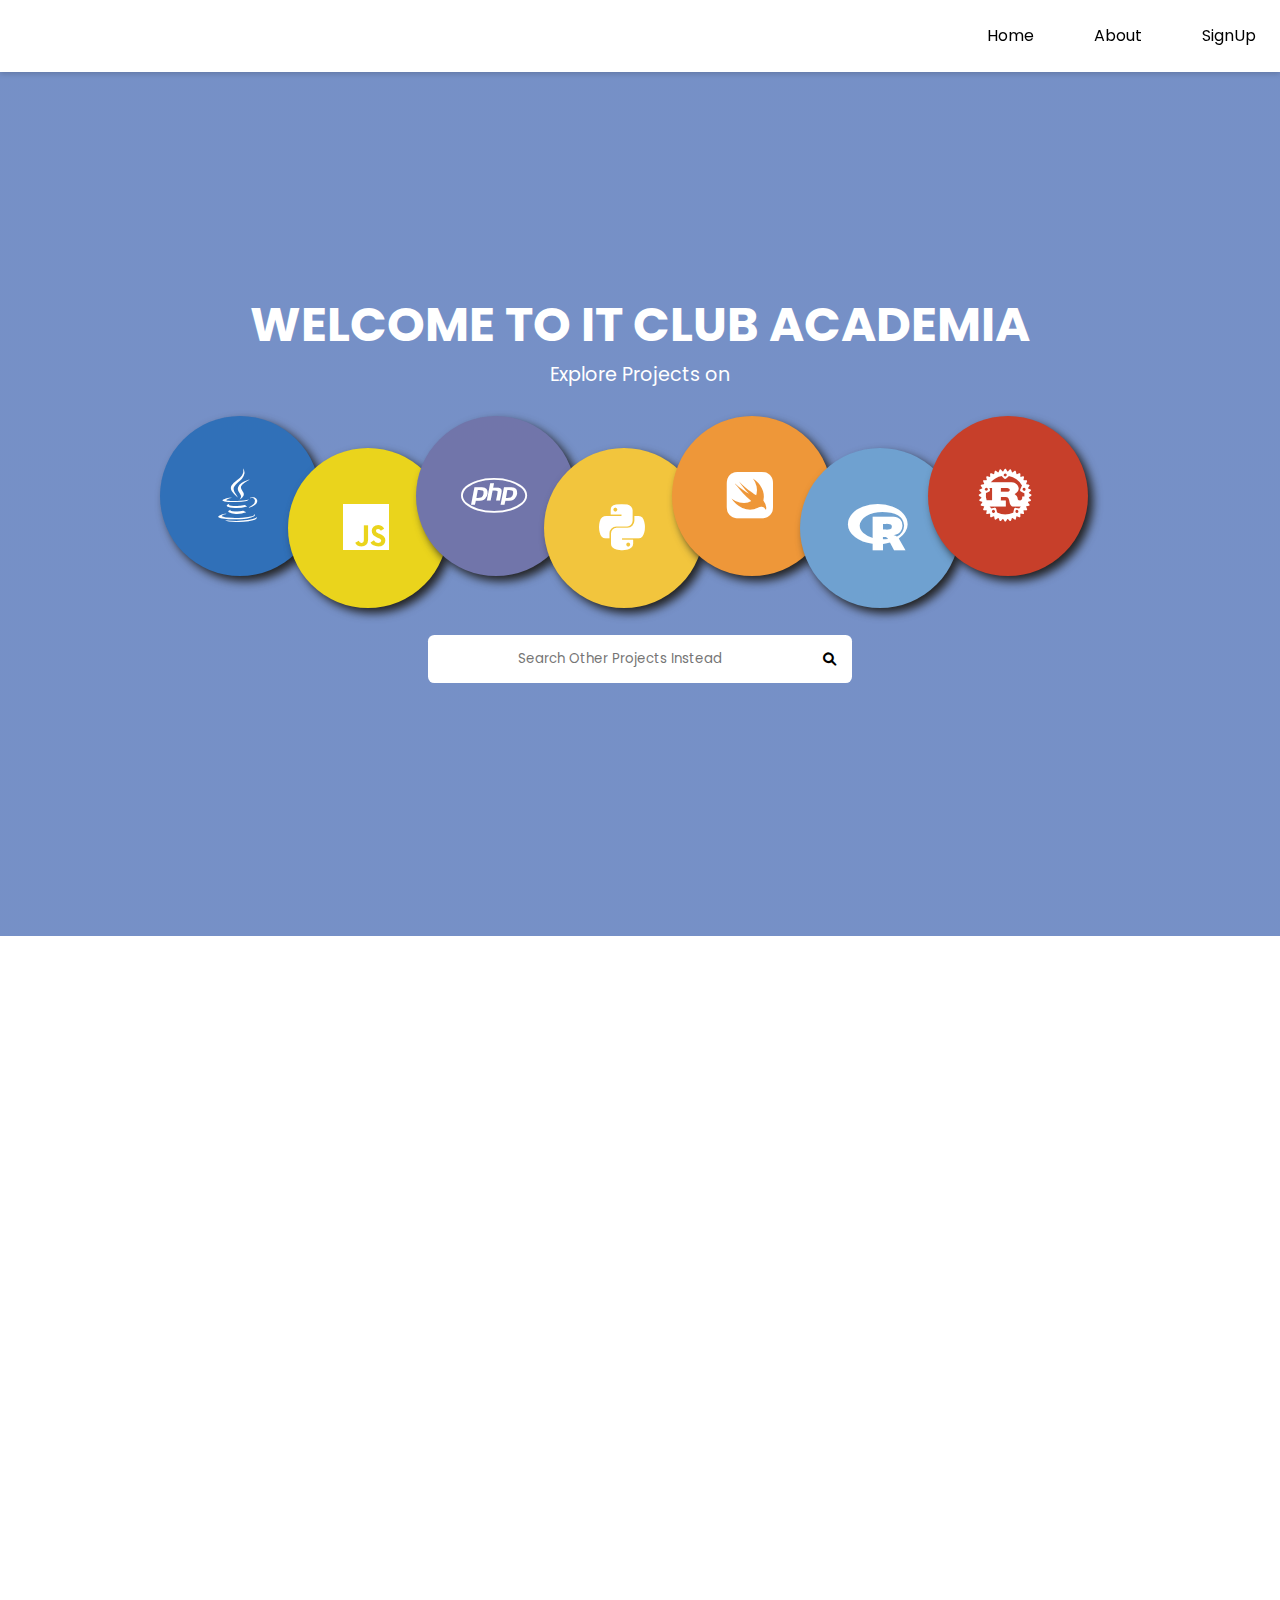
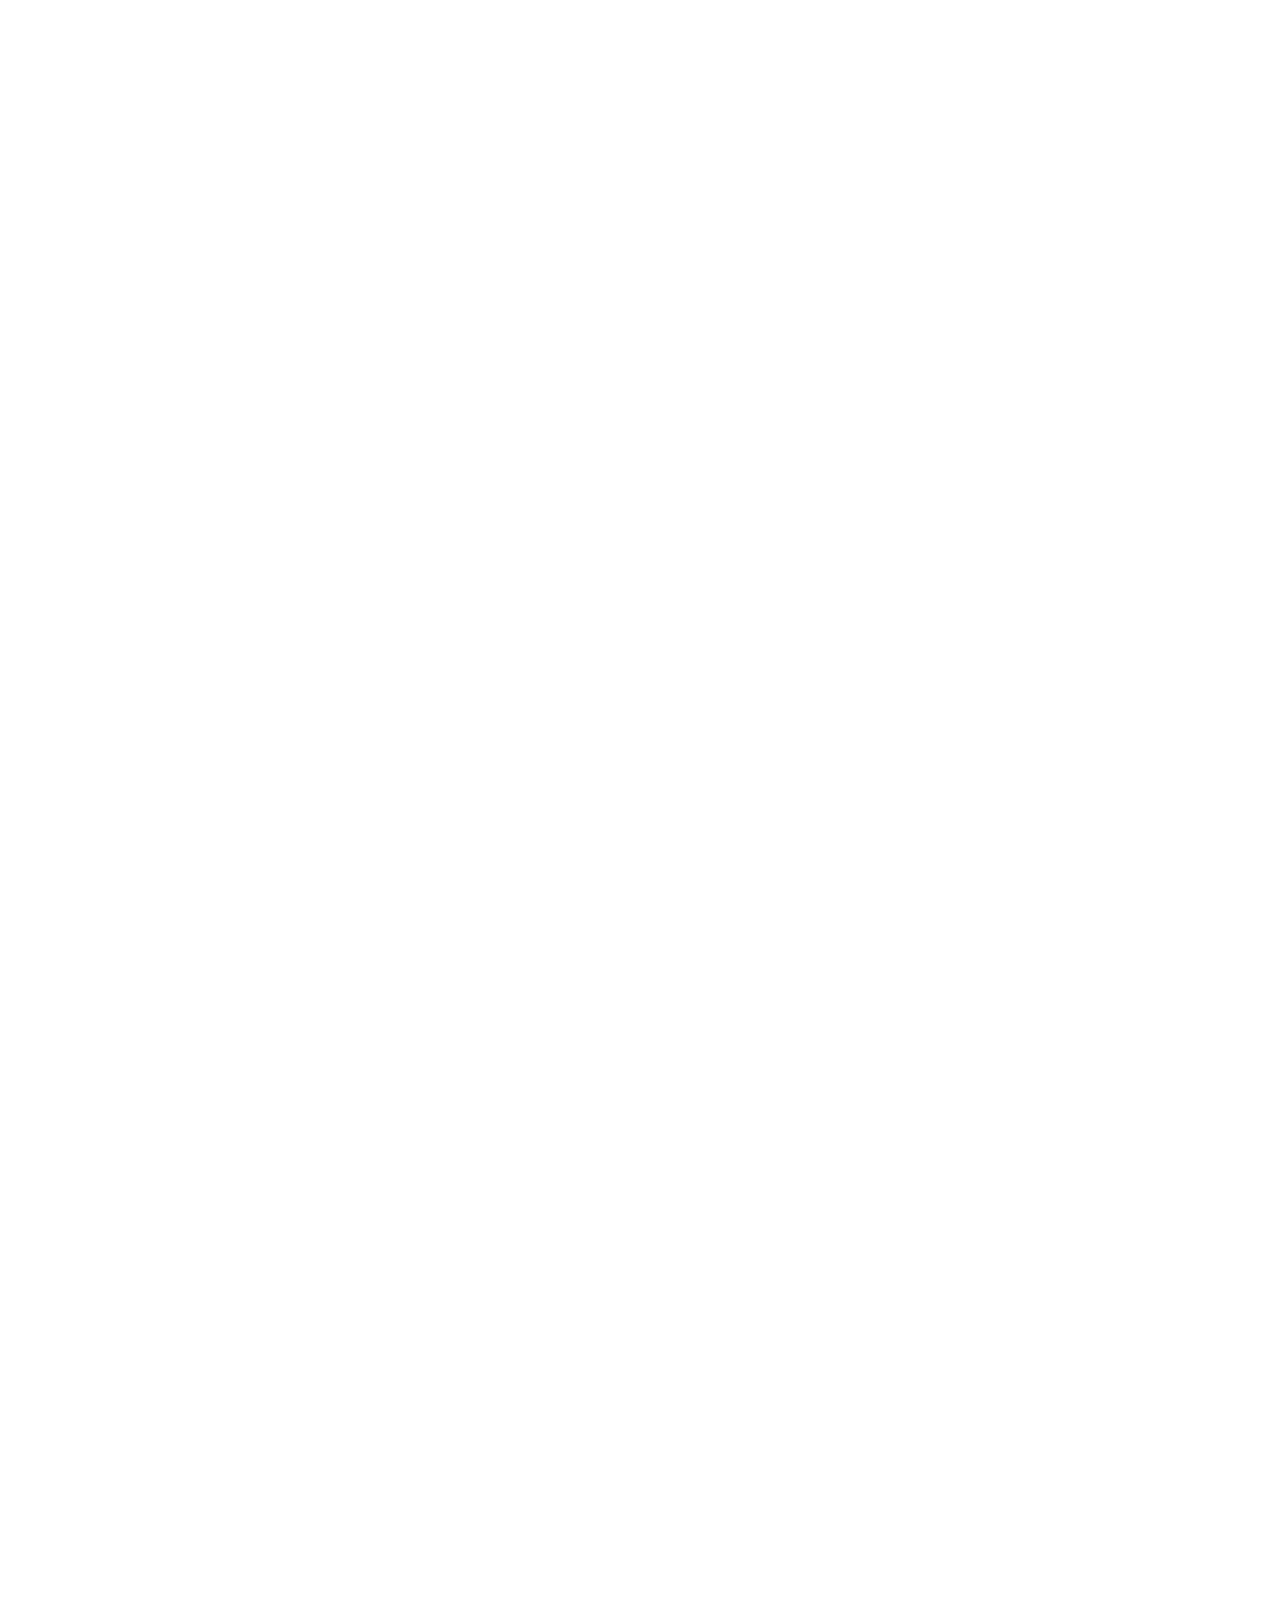
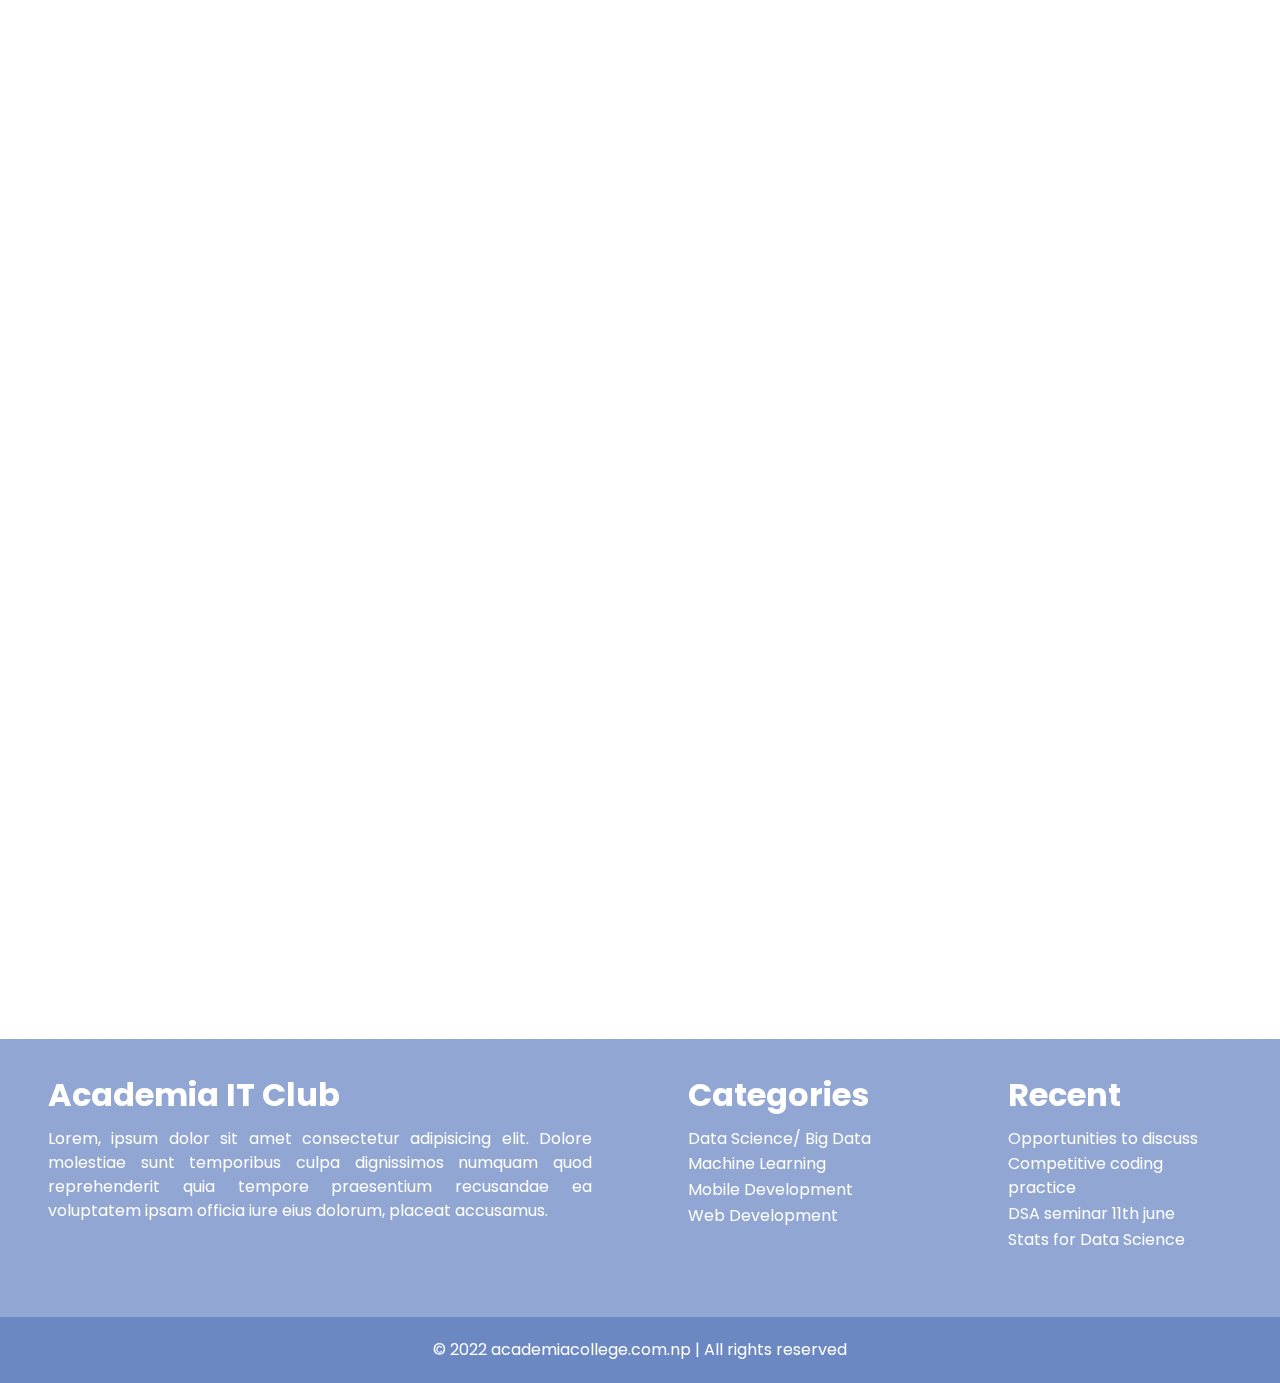
==== commit dde87f84: "academia" ====
--- a/index.html
+++ b/index.html
@@ -10,10 +10,11 @@
 
     <link rel="stylesheet" 
     href="https://cdnjs.cloudflare.com/ajax/libs/font-awesome/6.0.0/css/all.min.css">
+    <link rel="stylesheet" href="path/to/font-awesome/css/font-awesome.min.css">
     <title>IT Club Academia</title>
 </head>
 <body>
-    <header>
+    <header class="nav">
         <nav class="navbar">
             <a href="" class="nav-branding"><img src="assets/img/academia_logo.png" alt=""></a>
 
@@ -66,65 +67,101 @@
             </main>
         </section>
 
+        <section class="mcount">
+            <main class="mcount-c reveal">
+                <article class="reveal">
+                    <div class="up"><a href=""><i class="fa-solid fa-circle-user"></i></a></div>
+                    <div class="down"><h3>15</h3><p>Executives</p></div>
+                </article>
+                <article class="reveal">
+                    <div class="up"><a href=""><i class="fa-solid fa-users"></i></a></div>
+                    <div class="down"><h3>150</h3><p>Members</p></div>
+                </article>
+                <article class="reveal">
+                    <div class="up"><a href=""><i class="fa-solid fa-calendar-check"></i></a></div>
+                    <div class="down"><h3>35</h3><p>Events</p></div>
+                </article>
+                <article class="reveal">
+                    <div class="up"><a href=""><i class="fa-solid fa-envelope-open-text"></i></a></div>
+                    <div class="down"><h3>1,500</h3><p>Newsletters</p></div>
+                </article>
+            </main>
+        </section>
+
+        <section class="benefits">
+            <main class="reveal">
+                <article class="up">
+                    <h1 class="reveal">Member Benefits</h1>
+                    <p class="reveal">We help Academia students connect with tech companies such as Google, Facebook, Netflix, Tableau, App Annie, Amazon, Microsoft, VMWare, Disney, etc. The Tech club connects students passionate about tech with each other, the MIT community, and the broader tech ecosystem. We help provide tech events, run the MIT Tech Conference, and provide job posts / opportunities. Membership benefits include: + Tech events / company speakers + Job posts + Resume reviews / mentorship and guidance for tech jobs + Treks: Silicon Valley / Seattle / NYC treks (visits to Google, Facebook, Hulu, PayPal, etc)</p>
+                </article>
+                <article class="down">
+                    <div class="bcard reveal">
+                        <i class=""></i>
+                        <div class="bcard-content">
+                            <h2>Activities</h2>
+                            <p>Lorem ipsum dolor sit amet, mel graeco dicunt id, ex pro hendrerit definitiones, vix ea ancillae abhorreant deterruisset. Et enim magna molestiae vim.
+                            </p>
+                        </div>
+                    </div>
+                    <div class="bcard reveal">
+                        <i class="fa-regular fa-cloud-word"></i>
+                        <div class="bcard-content">
+                            <h2>Resources</h2>
+                            <p>Lorem ipsum dolor sit amet, mel graeco dicunt id, ex pro hendrerit definitiones, vix ea ancillae abhorreant deterruisset. Et enim magna molestiae vim.
+                            </p>
+                        </div>
+                    </div>
+                    <div class="bcard reveal">
+                        <i class="fa-solid fa-circle-nodes"></i>
+                        <div class="bcard-content">
+                            <h2>Connections</h2>
+                            <p>Lorem ipsum dolor sit amet, mel graeco dicunt id, ex pro hendrerit definitiones, vix ea ancillae abhorreant deterruisset. Et enim magna molestiae vim.
+                            </p>
+                        </div>
+                    </div>
+                </article>
+            </main>
+        </section>
+
         <section class="carousel">
-            <main class="reveal">
-                <article class="carousel-h">
+            <main>
+                <article class="carousel-h reveal">
                     <h1>Top  Active Projects</h1>
                     <p>
                         <span class="sb" >&#139;</span>
                         <span class="sb" >&#155;</span>
                     </p>
                 </article>
-                <article class="carousel-c">
-                    <div class="project">
-                        <picture>
-                            <img src="assets/img/card/6.jpg" alt="">
-                        </picture>
-                    </div>
-                    <div class="project">
-                        <picture>
-                            <img src="assets/img/card/robot.jpg" alt="">
-                        </picture>
-                    </div>
-                    <div class="project">
-                        <picture>
-                            <img src="assets/img/card/6.jpg" alt="">
-                        </picture>
-                    </div>
-                    <div class="project">
-                        <picture>
-                            <img src="assets/img/card/robot.jpg" alt="">
-                        </picture>
-                    </div>
-                    <div class="project">
-                        <picture>
-                            <img src="assets/img/card/6.jpg" alt="">
-                        </picture>
-                    </div>
-                    <div class="project">
-                        <picture>
-                            <img src="assets/img/card/robot.jpg" alt="">
-                        </picture>
-                    </div>
-                    <div class="project">
-                        <picture>
-                            <img src="assets/img/card/6.jpg" alt="">
-                        </picture>
-                    </div>
-                    <div class="project">
-                        <picture>
-                            <img src="assets/img/card/robot.jpg" alt="">
-                        </picture>
-                    </div>
-                    <div class="project">
-                        <picture>
-                            <img src="assets/img/card/6.jpg" alt="">
-                        </picture>
-                    </div>
-                    <div class="project">
-                        <picture>
-                            <img src="assets/img/card/robot.jpg" alt="">
-                        </picture>
+                <article class="carousel-c reveal">
+                    <div class="project">
+                        <img src="assets/img/card/6.jpg" alt="">
+                    </div>
+                    <div class="project">
+                        <img src="assets/img/card/robot.jpg" alt="">
+                    </div>
+                    <div class="project">
+                        <img src="assets/img/card/6.jpg" alt="">
+                    </div>
+                    <div class="project">
+                        <img src="assets/img/card/robot.jpg" alt="">
+                    </div>
+                    <div class="project">
+                        <img src="assets/img/card/6.jpg" alt="">
+                    </div>
+                    <div class="project">
+                        <img src="assets/img/card/robot.jpg" alt="">
+                    </div>
+                    <div class="project">
+                        <img src="assets/img/card/6.jpg" alt="">
+                    </div>
+                    <div class="project">
+                        <img src="assets/img/card/robot.jpg" alt="">
+                    </div>
+                    <div class="project">
+                        <img src="assets/img/card/6.jpg" alt="">
+                    </div>
+                    <div class="project">
+                        <img src="assets/img/card/robot.jpg" alt="">
                     </div>
                 </article>
             </main>
@@ -167,42 +204,46 @@
         </section>
 
         <section class="faq">
-            <main class="reveal">
-                <div class="left">
+            <main>
+                <div class="left reveal">
                     <img src="assets/img/card/13.png" alt="">
                 </div>
-                <div class="right">
-                    <select name="faq">
+                <div class="right" onchange="faqUpdate()">
+                    <select name="faq" class="reveal">
                         <option value="none" class="q1" selected>How can I join the club?</option>
                         <option value="none" class="q2">why should i get involved?</option>
                     </select>
-                    <P class="p1">Lorem ipsum dolor sit amet consectetur adipisicing elit. Tempora pariatur neque doloremque, eaque consectetur eligendi molestiae provident rerum ipsa doloribus inventore, nihil dolore autem illo temporibus sapiente! Quaerat, accusantium consequatur.</P>
-                    <!-- <P class="p2">Lorem ipsum dolor sit amet consectetur adipisicing elit. Tempora pariatur neque doloremque, eaque consectetur eligendi molestiae provident rerum ipsa doloribus inventore, nihil dolore autem illo temporibus sapiente! Quaerat, accusantium consequatur.</P> -->
-                    <select name="faq">
+                    <P class="p1 reveal">Lorem ipsum dolor sit amet consectetur adipisicing elit. Tempora pariatur neque doloremque, eaque consectetur eligendi molestiae provident rerum ipsa doloribus inventore, nihil dolore autem illo temporibus sapiente! Quaerat, accusantium consequatur.</P>
+                    <select name="faq" class="reveal">
                         <option value="none" class="q3" selected>why should i get involved?</option>
                         <option value="none" class="q4">How can I join the club?</option>
                     </select>
-                    <P class="p3">Lorem ipsum dolor sit amet consectetur adipisicing elit. Tempora pariatur neque doloremque, eaque consectetur eligendi molestiae provident rerum ipsa doloribus inventore, nihil dolore autem illo temporibus sapiente! Quaerat, accusantium consequatur.</P>
-                    <!-- <P class="p4">Lorem ipsum dolor sit amet consectetur adipisicing elit. Tempora pariatur neque doloremque, eaque consectetur eligendi molestiae provident rerum ipsa doloribus inventore, nihil dolore autem illo temporibus sapiente! Quaerat, accusantium consequatur.</P> -->
+                    <P class="p3 reveal">Lorem ipsum dolor sit amet consectetur adipisicing elit. Tempora pariatur neque doloremque, eaque consectetur eligendi molestiae provident rerum ipsa doloribus inventore, nihil dolore autem illo temporibus sapiente! Quaerat, accusantium consequatur.</P>
+
+                    <!-- <select name="faq" id="" class="sfaq">
+                        <option value="none" class="q3" selected>why should i get involved?</option>
+                        <option value="Lorem ipsum dolor sit amet consectetur adipisicing elit. Tempora pariatur neque doloremque, eaque consectetur eligendi molestiae provident rerum ipsa doloribus inventore, nihil dolore autem illo temporibus sapiente! Quaerat, accusantium consequatur." selected>How can I join the club?</option>
+                    </select>
+                    <p class="showfaq">Lorem ipsum dolor sit amet consectetur adipisicing elit. Tempora pariatur neque doloremque, eaque consectetur eligendi molestiae provident rerum ipsa doloribus inventore, nihil dolore autem illo temporibus sapiente! Quaerat, accusantium consequatur.</p> -->
                 </div>
             </main>
         </section>
 
         <section class="cta">
-            <main class="reveal">
+            <main>
                 <div class="left">
-                    <h1>Connect With Us</h1>
-                    <p>On Various Social Media Platform</p>
-                    <div class="smedia">
-                        <i class="fa-brands fa-facebook"></i>
-                        <i class="fa-brands fa-instagram"></i>
-                        <i class="fa-brands fa-twitter"></i>
-                        <i class="fa-brands fa-viber"></i>
-                        <i class="fa-brands fa-youtube"></i>
-                        <i class="fa-brands fa-discord"></i>
-                    </div>
-                </div>
-                <div class="right">
+                    <h1 class="reveal">Connect With Us</h1>
+                    <p class="reveal">On Various Social Media Platform</p>
+                    <div class="smedia reveal">
+                        <a href="https://facebook.com"><i class="fa-brands fa-facebook"></i></a>
+                        <a href="https://instagram.com"><i class="fa-brands fa-instagram"></i></a>
+                        <a href="https://twitter.com"><i class="fa-brands fa-twitter"></i></a>
+                        <a href="https://viber.com"><i class="fa-brands fa-viber"></i></a>
+                        <a href="https://youtube.com"><i class="fa-brands fa-youtube"></i></a>
+                        <a href="https://discord.com"><i class="fa-brands fa-discord"></i></a>
+                    </div>
+                </div>
+                <div class="right reveal">
                     <img src="assets/img/card/14.png" alt="">
                 </div>
             </main>
@@ -240,7 +281,6 @@
     <script type="text/javascript">
         // Fade in animation
         window.addEventListener('scroll', reveal);
-
         function reveal(){
             var reveals = document.querySelectorAll('.reveal');
 
@@ -260,7 +300,6 @@
         }
 
         window.addEventListener('load', fin);
-
         function fin(){
             var fins = document.querySelectorAll('.fin');
             
@@ -269,26 +308,18 @@
             }
         }
 
-        // Nav on scroll (not working yet!)
-        // window.addEventListener('scroll', hideNav);
-        // function hideNav(){
-        //     var snav = document.querySelectorAll('header');
-        //     var lastScrollTop = 0;
-
-        //     window.addEventListener("scroll", function(){
-        //         var st = window.pageYOffset || document.documentElement.scrollTop;
-
-        //         if (st > lastScrollTop){
-        //                 snav.forEach(() => {
-        //                     snav.style.display="none";
-        //                 })
-        //             } else{
-        //                 snav.forEach(() => {
-        //                     snav.style.display="block";
-        //                 })
-        //         }
-        //     })
-        // }
+        window.addEventListener('scroll', ()=>{
+            var hideNav = document.querySelectorAll('nav');
+
+            for(var i = 0; i < hideNav.length; i++){
+                if(revealtop < windowheight - revealpoint){
+                    hidenav[i].classList.add('.hidenav');
+                }
+                else{
+                    hidenav[i].classList.remove('hidenav');
+                }
+            }
+        });
     </script>
 </body>
 </html>--- a/css/style.css
+++ b/css/style.css
@@ -1,4 +1,10 @@
 @import url(https://fonts.googleapis.com/css?family=Quicksand);
+
+:root {
+    --l-color: #486bb4;
+    --primary: #004184;
+    --d-color: #001c57;
+}
 
 * {
     margin: 0;
@@ -26,6 +32,10 @@
     box-sizing: border-box;
 
     -webkit-text-size-adjust: 100%;
+
+    background-color: #ffffff;
+    background-image: radial-gradient(rgba(72, 107, 180, .3) 0.5px, #ffffff 0.5px);
+    background-size: 10px 10px;
 }
 
 i {
@@ -39,10 +49,12 @@
 a {
     text-decoration: none;
     color: inherit;
+    padding: 0;
+    margin: 0;
 }
 
 section {
-    margin-bottom: 4rem;
+    margin-bottom: 7rem;
 }
 
 @media (max-width:468px) {
@@ -52,13 +64,17 @@
 }
 
 /* nav */
-header {
+.nav {
     position: fixed;
     z-index: 2;
     width: 100%;
     display: flex;
     align-items: center;
     justify-content: center;
+}
+
+.hidenav {
+    opacity: 0;
 }
 
 .navbar>ul>li {
@@ -190,10 +206,10 @@
     align-items: center;
     justify-content: center;
 
-    background-color: #28282e;
-    background-image: linear-gradient(#353535 2.8000000000000003px, transparent 2.8000000000000003px), linear-gradient(90deg, #353535 2.8000000000000003px, transparent 2.8000000000000003px), linear-gradient(#353535 1.4000000000000001px, transparent 1.4000000000000001px), linear-gradient(90deg, #353535 1.4000000000000001px, #28282e 1.4000000000000001px);
-    background-size: 70px 70px, 70px 70px, 14px 14px, 14px 14px;
-    background-position: -2.8000000000000003px -2.8000000000000003px, -2.8000000000000003px -2.8000000000000003px, -1.4000000000000001px -1.4000000000000001px, -1.4000000000000001px -1.4000000000000001px;
+    background-color: #fff;
+    opacity: 0.8;
+    background-image: radial-gradient(rgba(72, 107, 180, .2) 0.5px, rgba(72, 107, 180, .75) 0.5px);
+    background-size: 10px 10px;
 }
 
 .front>h1 {
@@ -279,6 +295,143 @@
         width: 70vw;
     }
 }
+
+/* .m-count */
+.mcount {
+    display: flex;
+    align-items: center;
+    justify-content: center;
+    width: 100%;
+}
+
+.mcount > .mcount-c {
+    display: flex;
+    flex-direction: row;
+    align-items: center;
+    justify-content: center;
+    flex-wrap: wrap;
+    gap: 3rem;
+    width: 90%;
+    text-align: center;
+}
+
+.mcount > .mcount-c > article > .up > a > i {
+    font-size: 5rem;
+    color: var(--l-color);
+}
+
+.mcount > .mcount-c > article {
+    width: 12rem;
+    display: flex;
+    justify-content: center;
+    align-items: center;
+    flex-direction: column;
+}
+
+.mcount > .mcount-c > article> .down > h3 {
+    margin-top: 1.5rem;
+    font-size: 2rem;
+    font-weight: 3rem;
+}
+
+.mcount > .mcount-c > article > * > * {
+    color: #555;
+    text-align: center;
+}
+/* .m-count */
+
+/* benefits */
+.benefits {
+    display: flex;
+    align-items: center;
+    justify-content: center;
+    width: 100%;
+}
+
+.benefits > main {
+    display: flex;
+    align-items: center;
+    justify-content: center;
+    flex-direction: column;
+    width: 90%;
+    background-color: rgba(72, 107, 180, .75);
+    padding: 3rem;
+    border-radius: 1rem;
+    gap: 3rem;
+}
+
+.benefits > main > .up {
+    display: flex;
+    align-items: center;
+    justify-content: center;
+    flex-direction: column;
+    gap: 1rem;
+    width: 90%;
+}
+
+.benefits > main > .up > * {
+    color: white;
+    text-align: justify;
+}
+
+.benefits > main > .up > h1 {
+    font-size: 1.7rem;
+}
+
+.benefits > main > .up > p {
+    opacity: .95;
+}
+
+.benefits > main > .down {
+    display: flex;
+    align-items: center;
+    justify-content: center;
+    flex-direction: row;
+    flex-wrap: wrap;
+    gap: 1rem;
+    width: 90%;
+}
+
+.benefits > main > .down > .bcard {
+    display: flex;
+    align-items: center;
+    justify-content: center;
+    flex-direction: column; 
+    min-width: 18rem;
+    max-width: 30%;
+    height: 20rem;
+    min-height: fit-content;
+    background-color: #fff;
+    padding: 3rem;
+    border-radius: 1rem;
+    text-align: justify;
+}
+
+.benefits > main > .down > .bcard > .bcard-content > h2 {
+    text-align: center;
+}
+
+.benefits > main > .down > .bcard > i {
+    width: 5rem;
+    height: auto;
+    font-size: 5rem;
+    color: var(--l-color);
+}
+
+@media (max-width:568px) {
+    .benefits > main > .up {
+        width: 100%;
+    }
+
+    .benefits > main > .down > .bcard {
+        min-width: 18rem;
+    }
+
+    .benefits > main {
+        padding: 2rem 1rem;
+    }
+}
+/* benefits */
 
 /* carousel */
 .carousel {
@@ -331,14 +484,9 @@
     border-radius: 3px;
 }
 
-.carousel-h p span:hover {
-    background: #222;
-    color: white;
-}
-
 .carousel-c {
     width: 100%;
-    height: fit-content;
+    height: calc(fit-content + 1rem);
 
     margin: auto;
     margin-top: 1.5rem;
@@ -346,6 +494,7 @@
     align-items: center;
     gap: 2.5%;
     overflow-x: auto;
+    overflow-y: hidden;
 }
 
 .carousel-c::-webkit-scrollbar {
@@ -355,17 +504,10 @@
 .carousel-c > .project {
     min-width: 30.5%;
     height: 20rem;
-    background: whitesmoke;
     margin: 0 20px 0 0;
-    border-radius: 20px;
-    position: relative;
+    border-radius: 1rem;
     left: 0;
     transition: 0.5s;
-
-}
-.carousel-c > .project picture {
-    width: 100%;
-    height: 100%;
     /* padding: 1rem; */
     /*background: green;*/
     display: flex;
@@ -378,14 +520,15 @@
     opacity: .9;
 }
 
-.carousel-c > .project picture:hover {
+.carousel-c > .project:hover {
     box-shadow: 0 8px 16px 0 rgba(0, 0, 0, 0.2);
     transform: translate3D(0, -1px, 0) scale(1.03);
     opacity: 1;
 }
 
-picture img {
+.project img {
     width: 100%;
+    height: 100%;
     object-fit: cover;
     transition: cubic-bezier(0.075, 0.82, 0.165, 1);
     transition-delay: 400ms;
@@ -422,8 +565,6 @@
         min-width: 100%;
     }
 }
-
-
 /* carousel */
 
 /* posts */
@@ -919,10 +1060,13 @@
 
 .faq>main>.left {
     display: flex;
+    align-items: center;
+    justify-content: center;
     flex-direction: column;
 }
 
 .faq>main>.left>img {
+    min-width: 20rem;
     max-width: 45vw;
 }
 
@@ -938,10 +1082,6 @@
     margin-bottom: 1rem;
     text-align: justify;
 }
-
-/* .p1, .p2, .p3, .p4, .q1, .q2, .q3, .q4 {
-    display: none; */
-} 
 
 @media(max-width:900px) {
     .faq>main>.right> :nth-child(3), .faq>main>.right> :nth-child(4) {
@@ -989,6 +1129,7 @@
 }
 
 .cta>main>.right>img {
+    min-width: 20rem;
     max-width: 45vw;
 }
 
@@ -1021,10 +1162,10 @@
     min-height: fit-content;
     width: 100%;
 
-    background-color: #28282e;
-    background-image: linear-gradient(#353535 2.8000000000000003px, transparent 2.8000000000000003px), linear-gradient(90deg, #353535 2.8000000000000003px, transparent 2.8000000000000003px), linear-gradient(#353535 1.4000000000000001px, transparent 1.4000000000000001px), linear-gradient(90deg, #353535 1.4000000000000001px, #28282e 1.4000000000000001px);
-    background-size: 70px 70px, 70px 70px, 14px 14px, 14px 14px;
-    background-position: -2.8000000000000003px -2.8000000000000003px, -2.8000000000000003px -2.8000000000000003px, -1.4000000000000001px -1.4000000000000001px, -1.4000000000000001px -1.4000000000000001px;
+    background-color: #fff;
+    opacity: 0.8;
+    background-image: radial-gradient(rgba(72, 107, 180, .2) 0.5px, rgba(72, 107, 180, .75) 0.5px);
+    background-size: 10px 10px;
 }
 
 footer>* {
@@ -1048,7 +1189,7 @@
 }
 
 .fabout>p {
-    opacity: .8;
+    /* opacity: .8; */
     text-align: justify;
 }
 
@@ -1067,14 +1208,14 @@
 
 .categories>ul>li, .recent>ul>li {
     margin-bottom: .1rem;
-    opacity: .8;
+    /* opacity: .8; */
 }
 
 .c-bottom {
     grid-row: 3/4;
     grid-column: 1/4;
 
-    background-color: black;
+    background-color: var(--l-color);
     display: flex;
     align-items: center;
     justify-content: center;
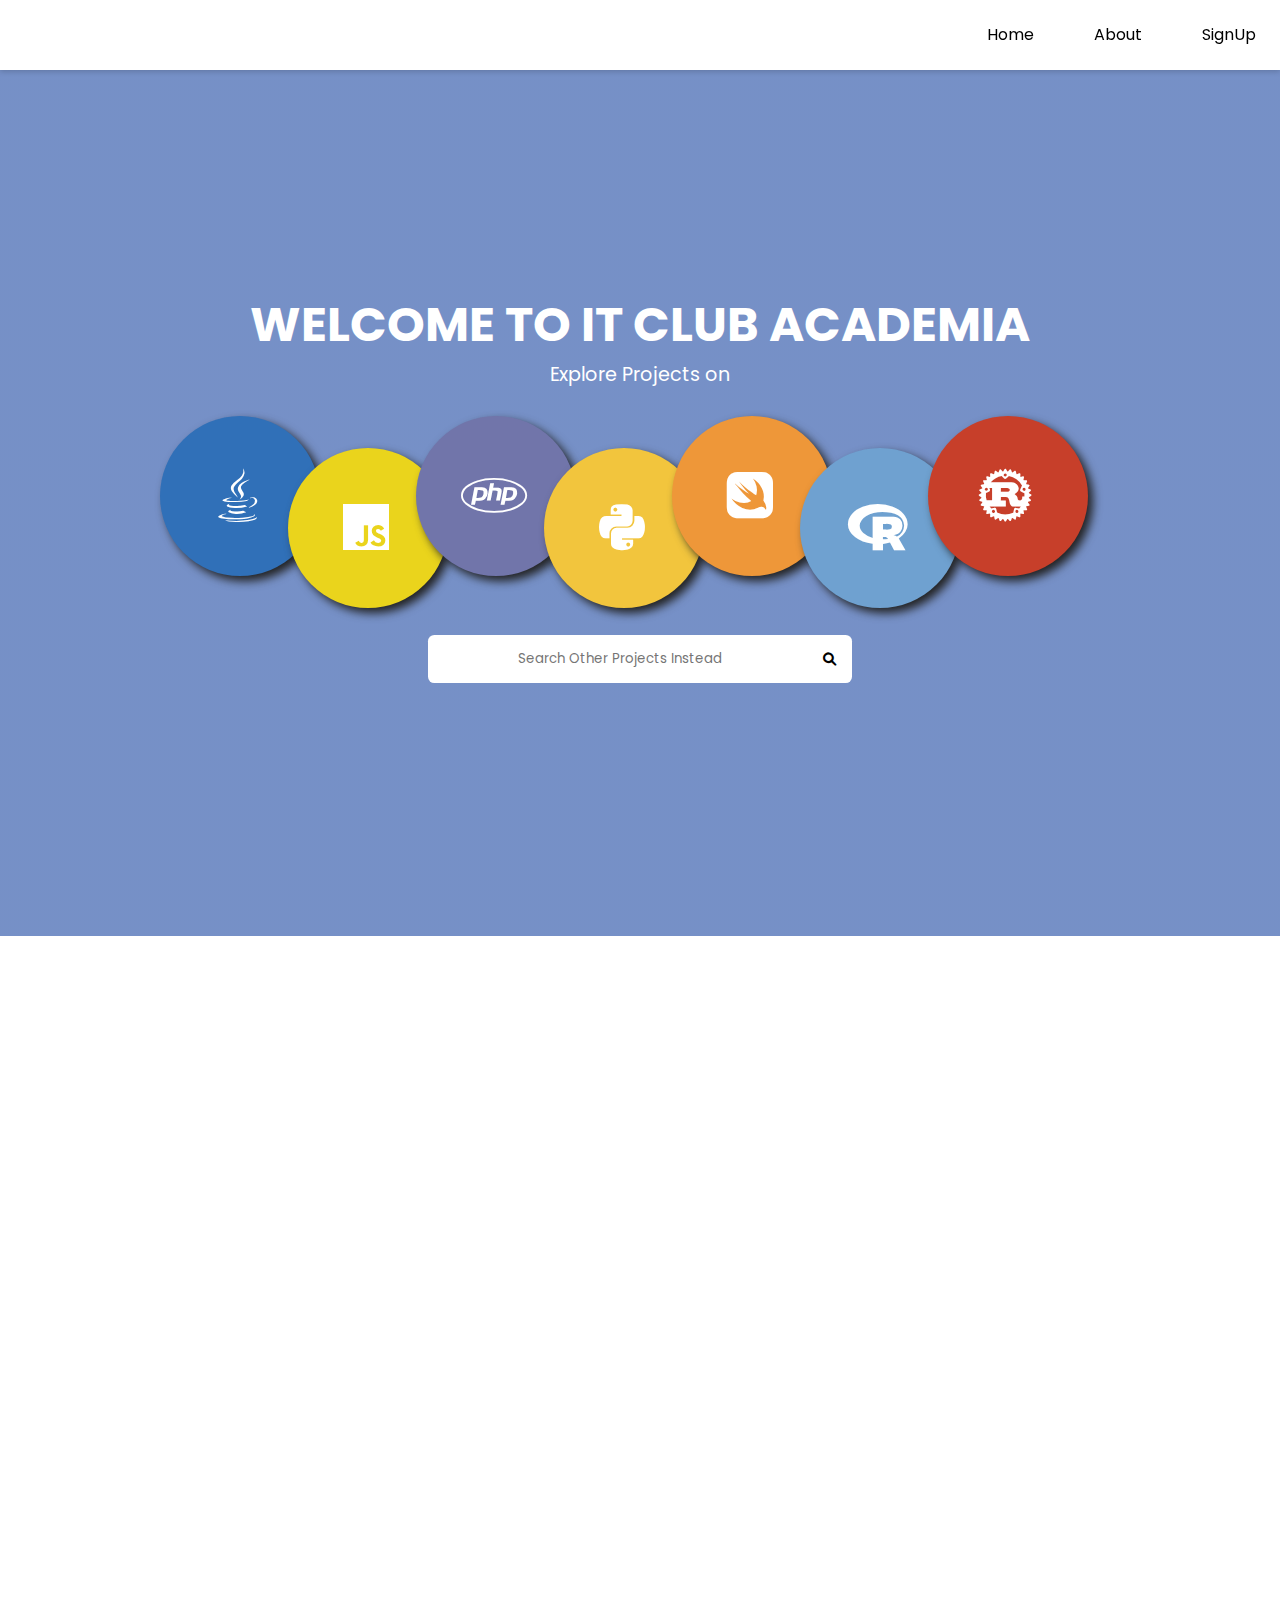
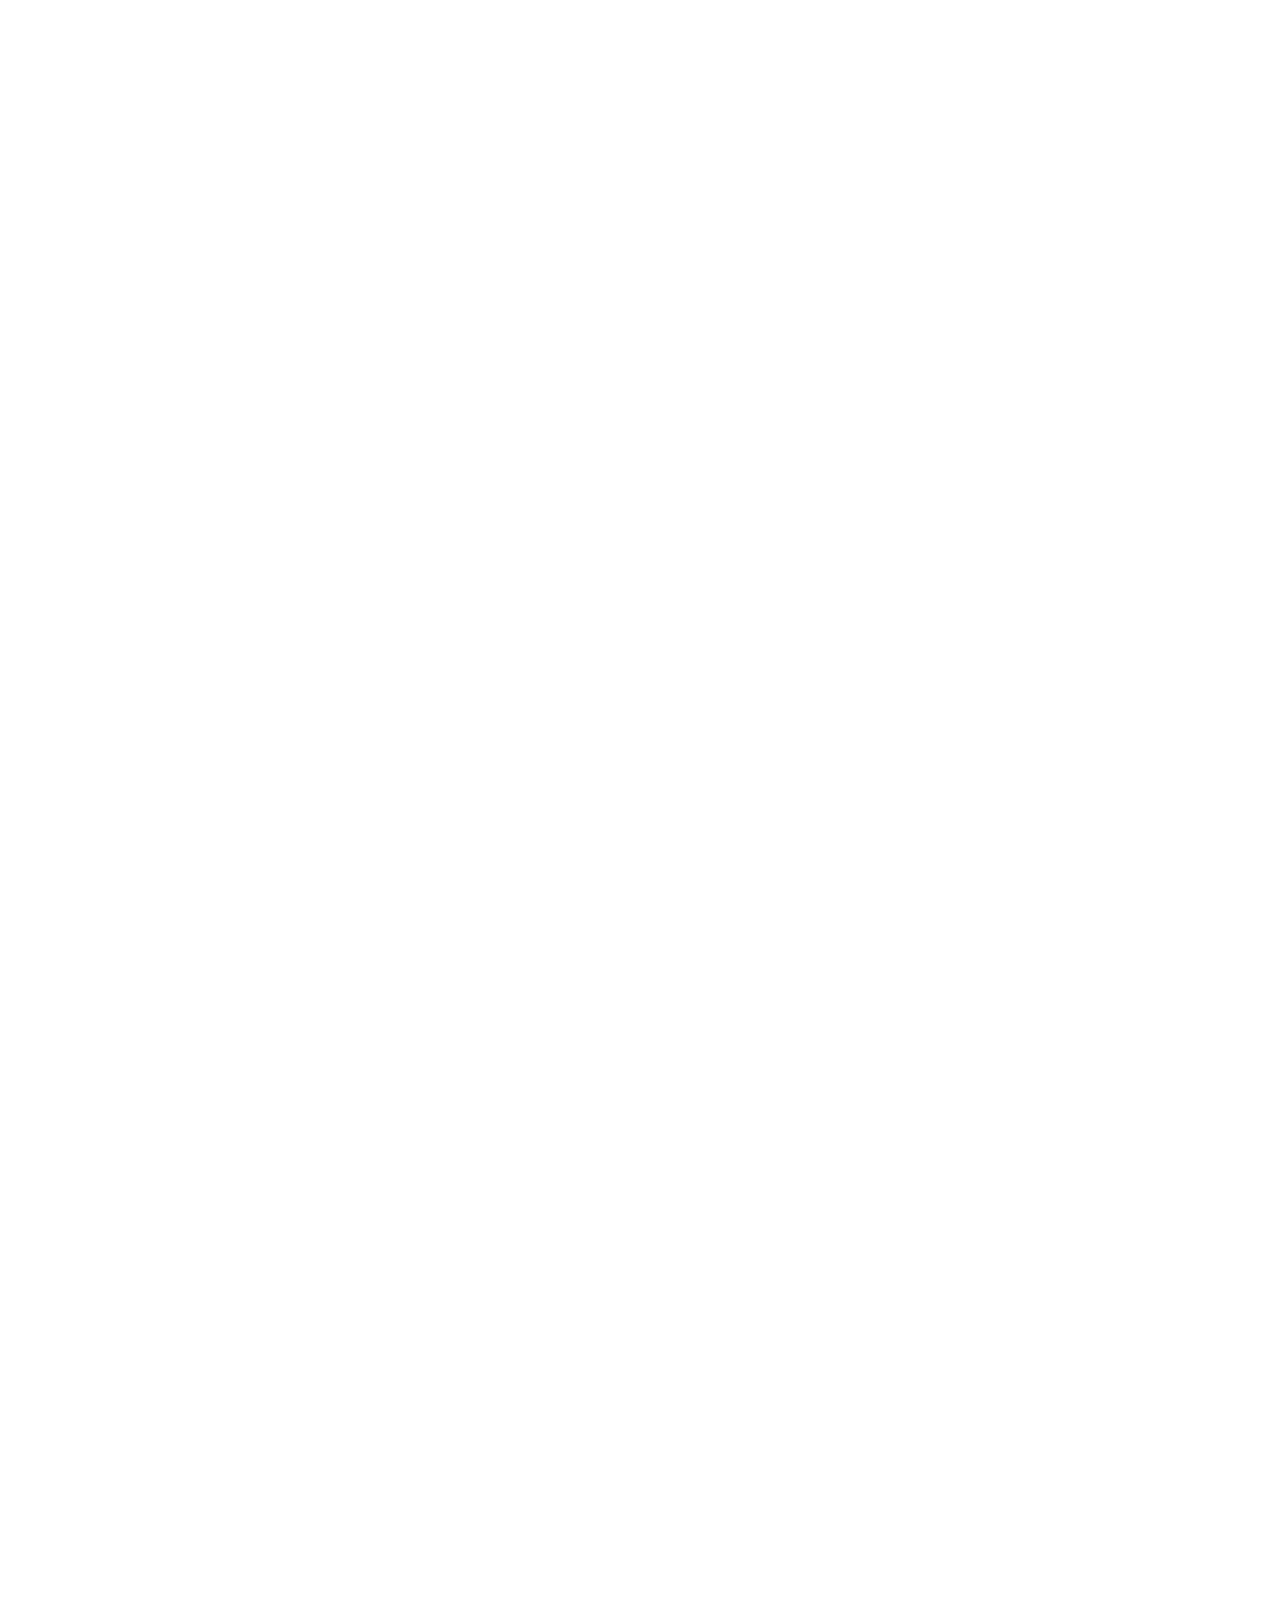
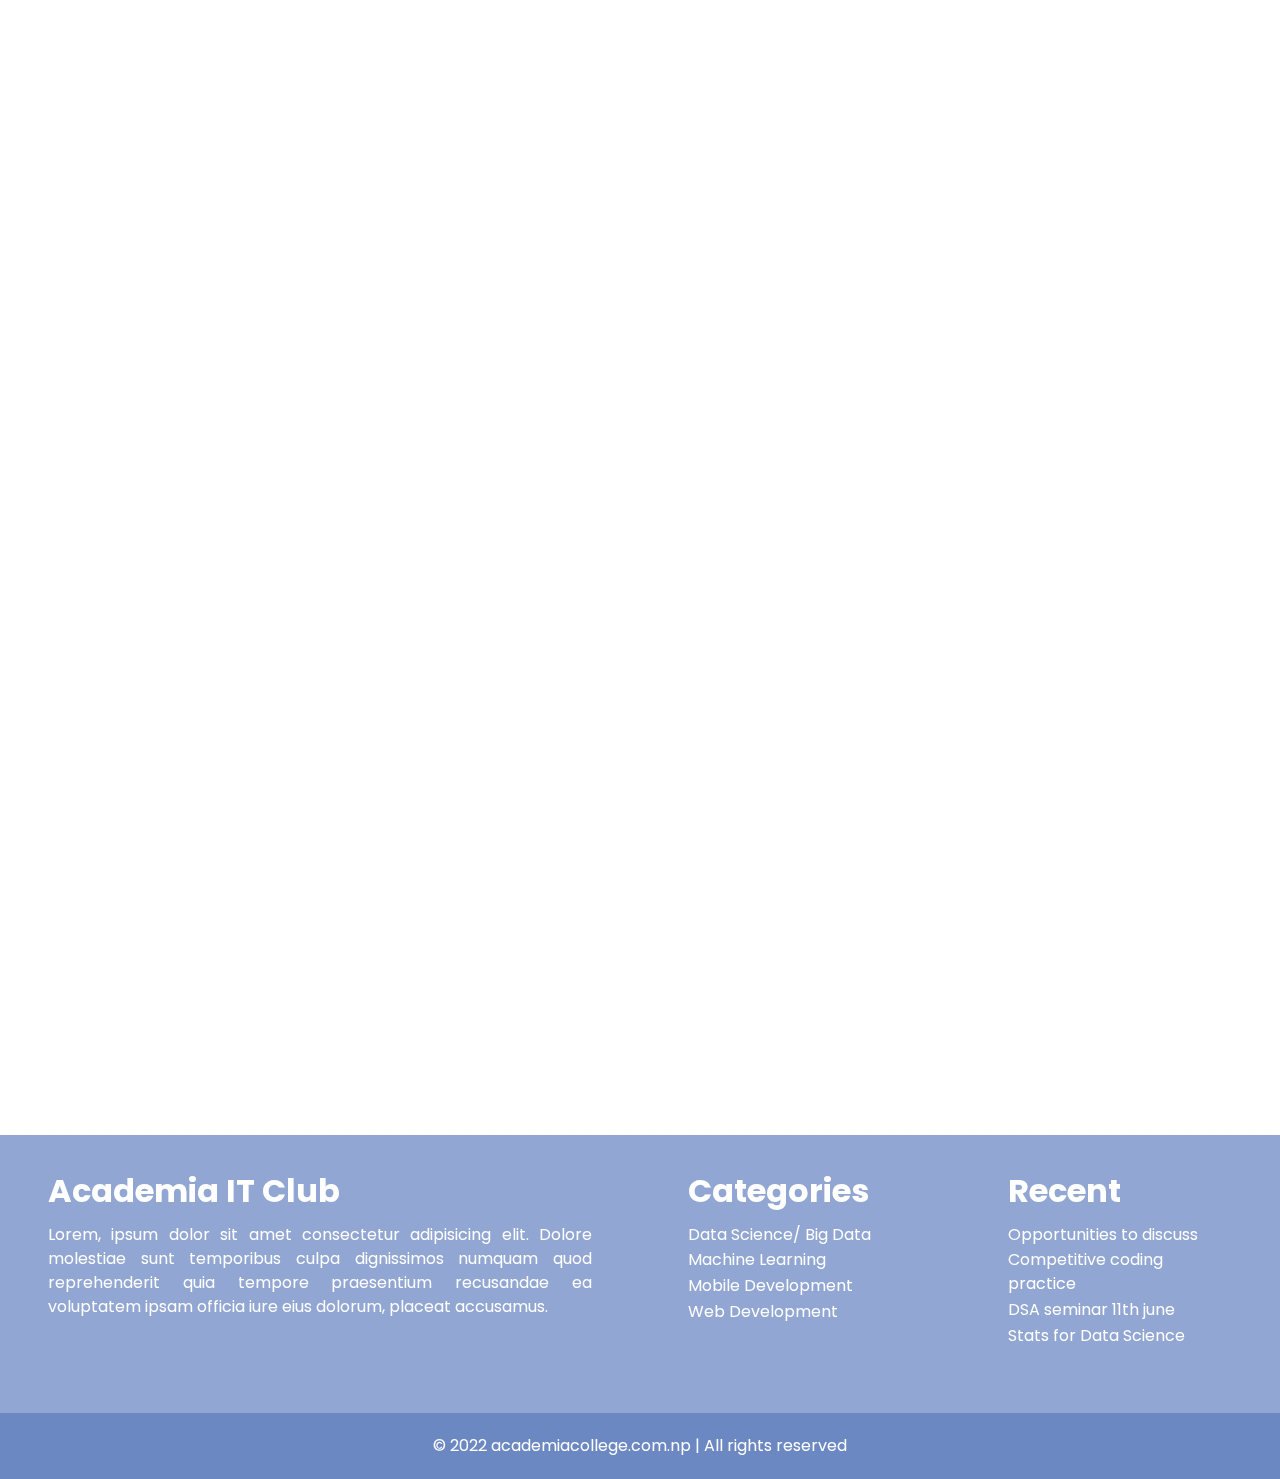
==== commit a9a05c7b: "academia" ====
--- a/index.html
+++ b/index.html
@@ -96,7 +96,7 @@
                 </article>
                 <article class="down">
                     <div class="bcard reveal">
-                        <i class=""></i>
+                        <i class="fa-solid fa-chart-line"></i>
                         <div class="bcard-content">
                             <h2>Activities</h2>
                             <p>Lorem ipsum dolor sit amet, mel graeco dicunt id, ex pro hendrerit definitiones, vix ea ancillae abhorreant deterruisset. Et enim magna molestiae vim.
@@ -104,7 +104,7 @@
                         </div>
                     </div>
                     <div class="bcard reveal">
-                        <i class="fa-regular fa-cloud-word"></i>
+                        <i class="fa-solid fa-cloud"></i>
                         <div class="bcard-content">
                             <h2>Resources</h2>
                             <p>Lorem ipsum dolor sit amet, mel graeco dicunt id, ex pro hendrerit definitiones, vix ea ancillae abhorreant deterruisset. Et enim magna molestiae vim.
@@ -112,7 +112,7 @@
                         </div>
                     </div>
                     <div class="bcard reveal">
-                        <i class="fa-solid fa-circle-nodes"></i>
+                        <i class="fa-solid fa-globe"></i>
                         <div class="bcard-content">
                             <h2>Connections</h2>
                             <p>Lorem ipsum dolor sit amet, mel graeco dicunt id, ex pro hendrerit definitiones, vix ea ancillae abhorreant deterruisset. Et enim magna molestiae vim.
--- a/css/style.css
+++ b/css/style.css
@@ -106,7 +106,7 @@
 }
 
 .navbar>a>img {
-    height: 8vh;
+    height: 3rem;
 }
 
 .nav-menu {
@@ -261,8 +261,6 @@
 
     border-top-right-radius: .7vh;
     border-bottom-right-radius: .7vh;
-
-    /* border-left: .1rem solid black; */
 }
 
 .searchf>button:hover {
@@ -396,10 +394,12 @@
     display: flex;
     align-items: center;
     justify-content: center;
-    flex-direction: column; 
+    flex-direction: column;
+    gap: 1rem;
+
     min-width: 18rem;
     max-width: 30%;
-    height: 20rem;
+    height: 21rem;
     min-height: fit-content;
     background-color: #fff;
     padding: 3rem;
@@ -1195,10 +1195,12 @@
 
 .categories>ul {
     grid-column: 2/3;
+    cursor: pointer;
 }
 
 .recent>ul {
     grid-column: 3/4;
+    cursor: pointer;
 }
 
 .categories>ul, .recent>ul {
